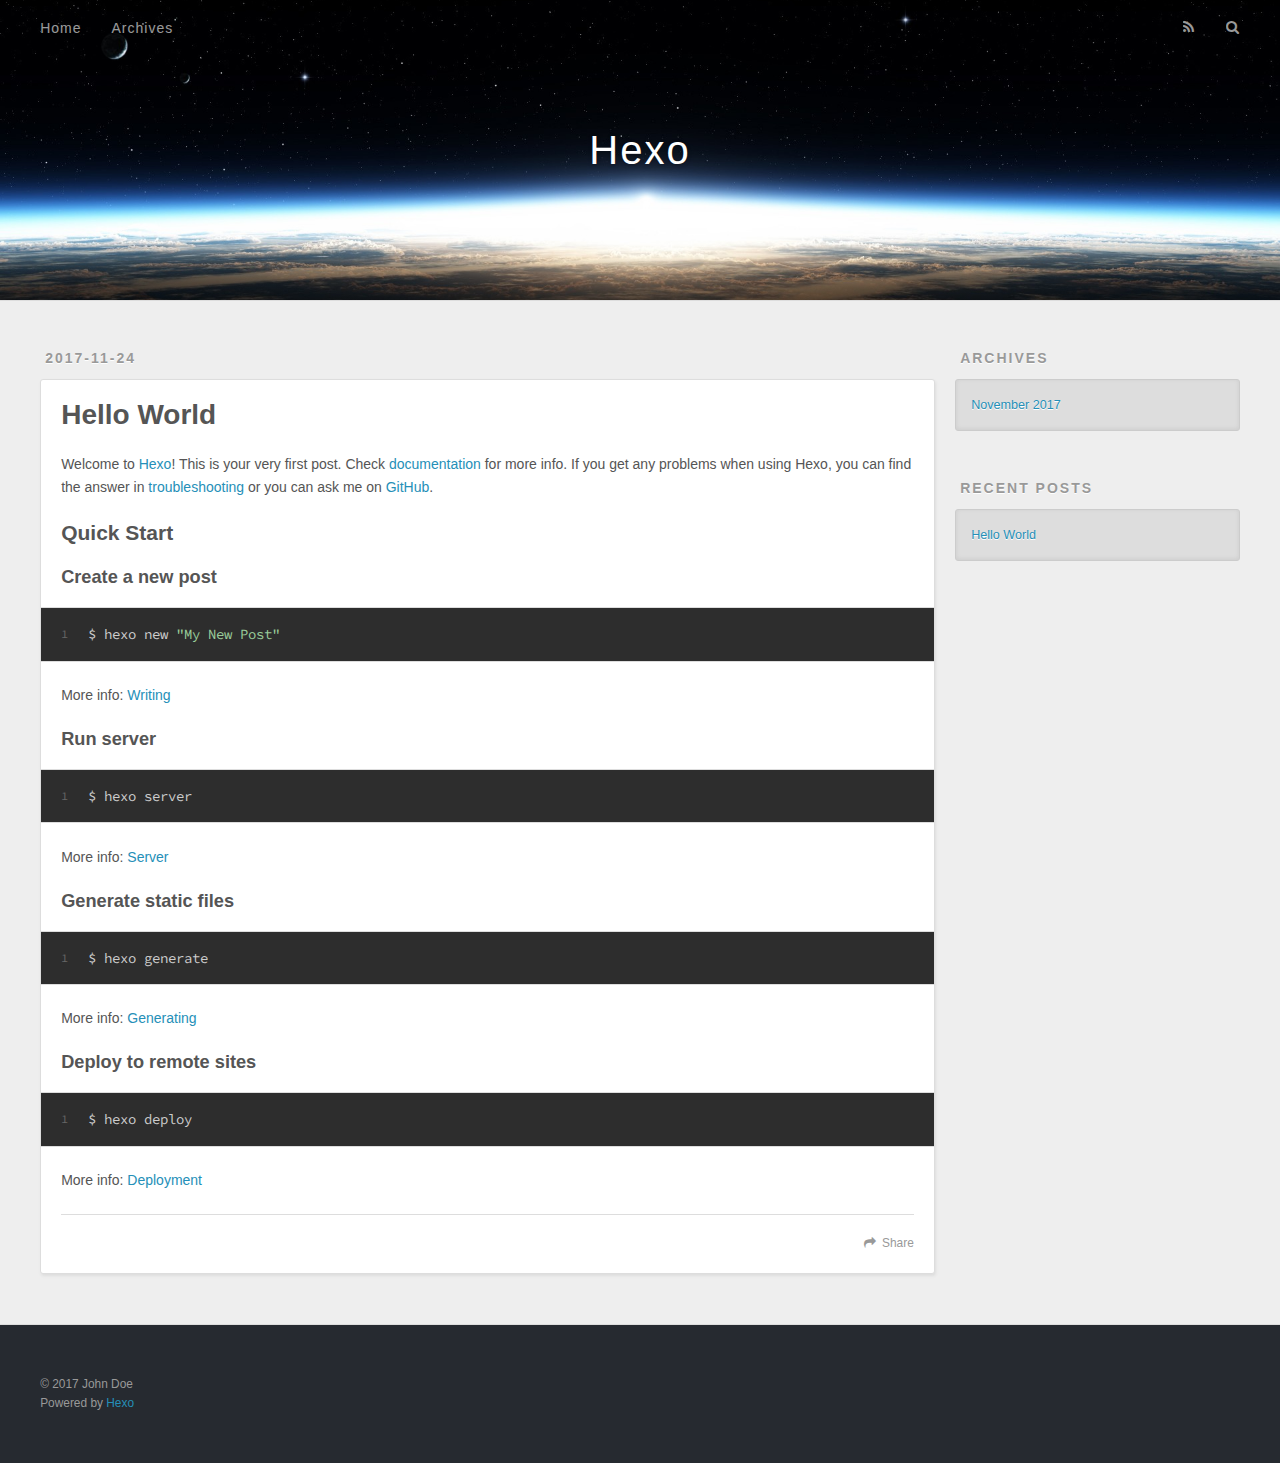
==== index.html @ ae3567db "Site updated: 2017-11-24 18:32:33" ====
<!DOCTYPE html>
<html>
<head>
  <meta charset="utf-8">
  
  <title>Hexo</title>
  <meta name="viewport" content="width=device-width, initial-scale=1, maximum-scale=1">
  <meta property="og:type" content="website">
<meta property="og:title" content="Hexo">
<meta property="og:url" content="http://yoursite.com/index.html">
<meta property="og:site_name" content="Hexo">
<meta name="twitter:card" content="summary">
<meta name="twitter:title" content="Hexo">
  
    <link rel="alternate" href="/atom.xml" title="Hexo" type="application/atom+xml">
  
  
    <link rel="icon" href="/favicon.png">
  
  
    <link href="//fonts.googleapis.com/css?family=Source+Code+Pro" rel="stylesheet" type="text/css">
  
  <link rel="stylesheet" href="/css/style.css">
  

</head>

<body>
  <div id="container">
    <div id="wrap">
      <header id="header">
  <div id="banner"></div>
  <div id="header-outer" class="outer">
    <div id="header-title" class="inner">
      <h1 id="logo-wrap">
        <a href="/" id="logo">Hexo</a>
      </h1>
      
    </div>
    <div id="header-inner" class="inner">
      <nav id="main-nav">
        <a id="main-nav-toggle" class="nav-icon"></a>
        
          <a class="main-nav-link" href="/">Home</a>
        
          <a class="main-nav-link" href="/archives">Archives</a>
        
      </nav>
      <nav id="sub-nav">
        
          <a id="nav-rss-link" class="nav-icon" href="/atom.xml" title="RSS Feed"></a>
        
        <a id="nav-search-btn" class="nav-icon" title="Search"></a>
      </nav>
      <div id="search-form-wrap">
        <form action="//google.com/search" method="get" accept-charset="UTF-8" class="search-form"><input type="search" name="q" class="search-form-input" placeholder="Search"><button type="submit" class="search-form-submit">&#xF002;</button><input type="hidden" name="sitesearch" value="http://yoursite.com"></form>
      </div>
    </div>
  </div>
</header>
      <div class="outer">
        <section id="main">
  
    <article id="post-hello-world" class="article article-type-post" itemscope itemprop="blogPost">
  <div class="article-meta">
    <a href="/2017/11/24/hello-world/" class="article-date">
  <time datetime="2017-11-24T10:24:34.404Z" itemprop="datePublished">2017-11-24</time>
</a>
    
  </div>
  <div class="article-inner">
    
    
      <header class="article-header">
        
  
    <h1 itemprop="name">
      <a class="article-title" href="/2017/11/24/hello-world/">Hello World</a>
    </h1>
  

      </header>
    
    <div class="article-entry" itemprop="articleBody">
      
        <p>Welcome to <a href="https://hexo.io/" target="_blank" rel="noopener">Hexo</a>! This is your very first post. Check <a href="https://hexo.io/docs/" target="_blank" rel="noopener">documentation</a> for more info. If you get any problems when using Hexo, you can find the answer in <a href="https://hexo.io/docs/troubleshooting.html" target="_blank" rel="noopener">troubleshooting</a> or you can ask me on <a href="https://github.com/hexojs/hexo/issues" target="_blank" rel="noopener">GitHub</a>.</p>
<h2 id="Quick-Start"><a href="#Quick-Start" class="headerlink" title="Quick Start"></a>Quick Start</h2><h3 id="Create-a-new-post"><a href="#Create-a-new-post" class="headerlink" title="Create a new post"></a>Create a new post</h3><figure class="highlight bash"><table><tr><td class="gutter"><pre><span class="line">1</span><br></pre></td><td class="code"><pre><span class="line">$ hexo new <span class="string">"My New Post"</span></span><br></pre></td></tr></table></figure>
<p>More info: <a href="https://hexo.io/docs/writing.html" target="_blank" rel="noopener">Writing</a></p>
<h3 id="Run-server"><a href="#Run-server" class="headerlink" title="Run server"></a>Run server</h3><figure class="highlight bash"><table><tr><td class="gutter"><pre><span class="line">1</span><br></pre></td><td class="code"><pre><span class="line">$ hexo server</span><br></pre></td></tr></table></figure>
<p>More info: <a href="https://hexo.io/docs/server.html" target="_blank" rel="noopener">Server</a></p>
<h3 id="Generate-static-files"><a href="#Generate-static-files" class="headerlink" title="Generate static files"></a>Generate static files</h3><figure class="highlight bash"><table><tr><td class="gutter"><pre><span class="line">1</span><br></pre></td><td class="code"><pre><span class="line">$ hexo generate</span><br></pre></td></tr></table></figure>
<p>More info: <a href="https://hexo.io/docs/generating.html" target="_blank" rel="noopener">Generating</a></p>
<h3 id="Deploy-to-remote-sites"><a href="#Deploy-to-remote-sites" class="headerlink" title="Deploy to remote sites"></a>Deploy to remote sites</h3><figure class="highlight bash"><table><tr><td class="gutter"><pre><span class="line">1</span><br></pre></td><td class="code"><pre><span class="line">$ hexo deploy</span><br></pre></td></tr></table></figure>
<p>More info: <a href="https://hexo.io/docs/deployment.html" target="_blank" rel="noopener">Deployment</a></p>

      
    </div>
    <footer class="article-footer">
      <a data-url="http://yoursite.com/2017/11/24/hello-world/" data-id="cjadrfwp40000eculr8diff7v" class="article-share-link">Share</a>
      
      
    </footer>
  </div>
  
</article>


  

</section>
        
          <aside id="sidebar">
  
    

  
    

  
    
  
    
  <div class="widget-wrap">
    <h3 class="widget-title">Archives</h3>
    <div class="widget">
      <ul class="archive-list"><li class="archive-list-item"><a class="archive-list-link" href="/archives/2017/11/">November 2017</a></li></ul>
    </div>
  </div>


  
    
  <div class="widget-wrap">
    <h3 class="widget-title">Recent Posts</h3>
    <div class="widget">
      <ul>
        
          <li>
            <a href="/2017/11/24/hello-world/">Hello World</a>
          </li>
        
      </ul>
    </div>
  </div>

  
</aside>
        
      </div>
      <footer id="footer">
  
  <div class="outer">
    <div id="footer-info" class="inner">
      &copy; 2017 John Doe<br>
      Powered by <a href="http://hexo.io/" target="_blank">Hexo</a>
    </div>
  </div>
</footer>
    </div>
    <nav id="mobile-nav">
  
    <a href="/" class="mobile-nav-link">Home</a>
  
    <a href="/archives" class="mobile-nav-link">Archives</a>
  
</nav>
    

<script src="//ajax.googleapis.com/ajax/libs/jquery/2.0.3/jquery.min.js"></script>


  <link rel="stylesheet" href="/fancybox/jquery.fancybox.css">
  <script src="/fancybox/jquery.fancybox.pack.js"></script>


<script src="/js/script.js"></script>

  </div>
</body>
</html>
---- css/style.css ----
body {
  width: 100%;
}
body:before,
body:after {
  content: "";
  display: table;
}
body:after {
  clear: both;
}
html,
body,
div,
span,
applet,
object,
iframe,
h1,
h2,
h3,
h4,
h5,
h6,
p,
blockquote,
pre,
a,
abbr,
acronym,
address,
big,
cite,
code,
del,
dfn,
em,
img,
ins,
kbd,
q,
s,
samp,
small,
strike,
strong,
sub,
sup,
tt,
var,
dl,
dt,
dd,
ol,
ul,
li,
fieldset,
form,
label,
legend,
table,
caption,
tbody,
tfoot,
thead,
tr,
th,
td {
  margin: 0;
  padding: 0;
  border: 0;
  outline: 0;
  font-weight: inherit;
  font-style: inherit;
  font-family: inherit;
  font-size: 100%;
  vertical-align: baseline;
}
body {
  line-height: 1;
  color: #000;
  background: #fff;
}
ol,
ul {
  list-style: none;
}
table {
  border-collapse: separate;
  border-spacing: 0;
  vertical-align: middle;
}
caption,
th,
td {
  text-align: left;
  font-weight: normal;
  vertical-align: middle;
}
a img {
  border: none;
}
input,
button {
  margin: 0;
  padding: 0;
}
input::-moz-focus-inner,
button::-moz-focus-inner {
  border: 0;
  padding: 0;
}
@font-face {
  font-family: FontAwesome;
  font-style: normal;
  font-weight: normal;
  src: url("fonts/fontawesome-webfont.eot?v=#4.0.3");
  src: url("fonts/fontawesome-webfont.eot?#iefix&v=#4.0.3") format("embedded-opentype"), url("fonts/fontawesome-webfont.woff?v=#4.0.3") format("woff"), url("fonts/fontawesome-webfont.ttf?v=#4.0.3") format("truetype"), url("fonts/fontawesome-webfont.svg#fontawesomeregular?v=#4.0.3") format("svg");
}
html,
body,
#container {
  height: 100%;
}
body {
  background: #eee;
  font: 14px "Helvetica Neue", Helvetica, Arial, sans-serif;
  -webkit-text-size-adjust: 100%;
}
.outer {
  max-width: 1220px;
  margin: 0 auto;
  padding: 0 20px;
}
.outer:before,
.outer:after {
  content: "";
  display: table;
}
.outer:after {
  clear: both;
}
.inner {
  display: inline;
  float: left;
  width: 98.33333333333333%;
  margin: 0 0.833333333333333%;
}
.left,
.alignleft {
  float: left;
}
.right,
.alignright {
  float: right;
}
.clear {
  clear: both;
}
#container {
  position: relative;
}
.mobile-nav-on {
  overflow: hidden;
}
#wrap {
  height: 100%;
  width: 100%;
  position: absolute;
  top: 0;
  left: 0;
  -webkit-transition: 0.2s ease-out;
  -moz-transition: 0.2s ease-out;
  -ms-transition: 0.2s ease-out;
  transition: 0.2s ease-out;
  z-index: 1;
  background: #eee;
}
.mobile-nav-on #wrap {
  left: 280px;
}
@media screen and (min-width: 768px) {
  #main {
    display: inline;
    float: left;
    width: 73.33333333333333%;
    margin: 0 0.833333333333333%;
  }
}
.article-date,
.article-category-link,
.archive-year,
.widget-title {
  text-decoration: none;
  text-transform: uppercase;
  letter-spacing: 2px;
  color: #999;
  margin-bottom: 1em;
  margin-left: 5px;
  line-height: 1em;
  text-shadow: 0 1px #fff;
  font-weight: bold;
}
.article-inner,
.archive-article-inner {
  background: #fff;
  -webkit-box-shadow: 1px 2px 3px #ddd;
  box-shadow: 1px 2px 3px #ddd;
  border: 1px solid #ddd;
  border-radius: 3px;
}
.article-entry h1,
.widget h1 {
  font-size: 2em;
}
.article-entry h2,
.widget h2 {
  font-size: 1.5em;
}
.article-entry h3,
.widget h3 {
  font-size: 1.3em;
}
.article-entry h4,
.widget h4 {
  font-size: 1.2em;
}
.article-entry h5,
.widget h5 {
  font-size: 1em;
}
.article-entry h6,
.widget h6 {
  font-size: 1em;
  color: #999;
}
.article-entry hr,
.widget hr {
  border: 1px dashed #ddd;
}
.article-entry strong,
.widget strong {
  font-weight: bold;
}
.article-entry em,
.widget em,
.article-entry cite,
.widget cite {
  font-style: italic;
}
.article-entry sup,
.widget sup,
.article-entry sub,
.widget sub {
  font-size: 0.75em;
  line-height: 0;
  position: relative;
  vertical-align: baseline;
}
.article-entry sup,
.widget sup {
  top: -0.5em;
}
.article-entry sub,
.widget sub {
  bottom: -0.2em;
}
.article-entry small,
.widget small {
  font-size: 0.85em;
}
.article-entry acronym,
.widget acronym,
.article-entry abbr,
.widget abbr {
  border-bottom: 1px dotted;
}
.article-entry ul,
.widget ul,
.article-entry ol,
.widget ol,
.article-entry dl,
.widget dl {
  margin: 0 20px;
  line-height: 1.6em;
}
.article-entry ul ul,
.widget ul ul,
.article-entry ol ul,
.widget ol ul,
.article-entry ul ol,
.widget ul ol,
.article-entry ol ol,
.widget ol ol {
  margin-top: 0;
  margin-bottom: 0;
}
.article-entry ul,
.widget ul {
  list-style: disc;
}
.article-entry ol,
.widget ol {
  list-style: decimal;
}
.article-entry dt,
.widget dt {
  font-weight: bold;
}
#header {
  height: 300px;
  position: relative;
  border-bottom: 1px solid #ddd;
}
#header:before,
#header:after {
  content: "";
  position: absolute;
  left: 0;
  right: 0;
  height: 40px;
}
#header:before {
  top: 0;
  background: -webkit-linear-gradient(rgba(0,0,0,0.2), transparent);
  background: -moz-linear-gradient(rgba(0,0,0,0.2), transparent);
  background: -ms-linear-gradient(rgba(0,0,0,0.2), transparent);
  background: linear-gradient(rgba(0,0,0,0.2), transparent);
}
#header:after {
  bottom: 0;
  background: -webkit-linear-gradient(transparent, rgba(0,0,0,0.2));
  background: -moz-linear-gradient(transparent, rgba(0,0,0,0.2));
  background: -ms-linear-gradient(transparent, rgba(0,0,0,0.2));
  background: linear-gradient(transparent, rgba(0,0,0,0.2));
}
#header-outer {
  height: 100%;
  position: relative;
}
#header-inner {
  position: relative;
  overflow: hidden;
}
#banner {
  position: absolute;
  top: 0;
  left: 0;
  width: 100%;
  height: 100%;
  background: url("images/banner.jpg") center #000;
  -webkit-background-size: cover;
  -moz-background-size: cover;
  background-size: cover;
  z-index: -1;
}
#header-title {
  text-align: center;
  height: 40px;
  position: absolute;
  top: 50%;
  left: 0;
  margin-top: -20px;
}
#logo,
#subtitle {
  text-decoration: none;
  color: #fff;
  font-weight: 300;
  text-shadow: 0 1px 4px rgba(0,0,0,0.3);
}
#logo {
  font-size: 40px;
  line-height: 40px;
  letter-spacing: 2px;
}
#subtitle {
  font-size: 16px;
  line-height: 16px;
  letter-spacing: 1px;
}
#subtitle-wrap {
  margin-top: 16px;
}
#main-nav {
  float: left;
  margin-left: -15px;
}
.nav-icon,
.main-nav-link {
  float: left;
  color: #fff;
  opacity: 0.6;
  text-decoration: none;
  text-shadow: 0 1px rgba(0,0,0,0.2);
  -webkit-transition: opacity 0.2s;
  -moz-transition: opacity 0.2s;
  -ms-transition: opacity 0.2s;
  transition: opacity 0.2s;
  display: block;
  padding: 20px 15px;
}
.nav-icon:hover,
.main-nav-link:hover {
  opacity: 1;
}
.nav-icon {
  font-family: FontAwesome;
  text-align: center;
  font-size: 14px;
  width: 14px;
  height: 14px;
  padding: 20px 15px;
  position: relative;
  cursor: pointer;
}
.main-nav-link {
  font-weight: 300;
  letter-spacing: 1px;
}
@media screen and (max-width: 479px) {
  .main-nav-link {
    display: none;
  }
}
#main-nav-toggle {
  display: none;
}
#main-nav-toggle:before {
  content: "\f0c9";
}
@media screen and (max-width: 479px) {
  #main-nav-toggle {
    display: block;
  }
}
#sub-nav {
  float: right;
  margin-right: -15px;
}
#nav-rss-link:before {
  content: "\f09e";
}
#nav-search-btn:before {
  content: "\f002";
}
#search-form-wrap {
  position: absolute;
  top: 15px;
  width: 150px;
  height: 30px;
  right: -150px;
  opacity: 0;
  -webkit-transition: 0.2s ease-out;
  -moz-transition: 0.2s ease-out;
  -ms-transition: 0.2s ease-out;
  transition: 0.2s ease-out;
}
#search-form-wrap.on {
  opacity: 1;
  right: 0;
}
@media screen and (max-width: 479px) {
  #search-form-wrap {
    width: 100%;
    right: -100%;
  }
}
.search-form {
  position: absolute;
  top: 0;
  left: 0;
  right: 0;
  background: #fff;
  padding: 5px 15px;
  border-radius: 15px;
  -webkit-box-shadow: 0 0 10px rgba(0,0,0,0.3);
  box-shadow: 0 0 10px rgba(0,0,0,0.3);
}
.search-form-input {
  border: none;
  background: none;
  color: #555;
  width: 100%;
  font: 13px "Helvetica Neue", Helvetica, Arial, sans-serif;
  outline: none;
}
.search-form-input::-webkit-search-results-decoration,
.search-form-input::-webkit-search-cancel-button {
  -webkit-appearance: none;
}
.search-form-submit {
  position: absolute;
  top: 50%;
  right: 10px;
  margin-top: -7px;
  font: 13px FontAwesome;
  border: none;
  background: none;
  color: #bbb;
  cursor: pointer;
}
.search-form-submit:hover,
.search-form-submit:focus {
  color: #777;
}
.article {
  margin: 50px 0;
}
.article-inner {
  overflow: hidden;
}
.article-meta:before,
.article-meta:after {
  content: "";
  display: table;
}
.article-meta:after {
  clear: both;
}
.article-date {
  float: left;
}
.article-category {
  float: left;
  line-height: 1em;
  color: #ccc;
  text-shadow: 0 1px #fff;
  margin-left: 8px;
}
.article-category:before {
  content: "\2022";
}
.article-category-link {
  margin: 0 12px 1em;
}
.article-header {
  padding: 20px 20px 0;
}
.article-title {
  text-decoration: none;
  font-size: 2em;
  font-weight: bold;
  color: #555;
  line-height: 1.1em;
  -webkit-transition: color 0.2s;
  -moz-transition: color 0.2s;
  -ms-transition: color 0.2s;
  transition: color 0.2s;
}
a.article-title:hover {
  color: #258fb8;
}
.article-entry {
  color: #555;
  padding: 0 20px;
}
.article-entry:before,
.article-entry:after {
  content: "";
  display: table;
}
.article-entry:after {
  clear: both;
}
.article-entry p,
.article-entry table {
  line-height: 1.6em;
  margin: 1.6em 0;
}
.article-entry h1,
.article-entry h2,
.article-entry h3,
.article-entry h4,
.article-entry h5,
.article-entry h6 {
  font-weight: bold;
}
.article-entry h1,
.article-entry h2,
.article-entry h3,
.article-entry h4,
.article-entry h5,
.article-entry h6 {
  line-height: 1.1em;
  margin: 1.1em 0;
}
.article-entry a {
  color: #258fb8;
  text-decoration: none;
}
.article-entry a:hover {
  text-decoration: underline;
}
.article-entry ul,
.article-entry ol,
.article-entry dl {
  margin-top: 1.6em;
  margin-bottom: 1.6em;
}
.article-entry img,
.article-entry video {
  max-width: 100%;
  height: auto;
  display: block;
  margin: auto;
}
.article-entry iframe {
  border: none;
}
.article-entry table {
  width: 100%;
  border-collapse: collapse;
  border-spacing: 0;
}
.article-entry th {
  font-weight: bold;
  border-bottom: 3px solid #ddd;
  padding-bottom: 0.5em;
}
.article-entry td {
  border-bottom: 1px solid #ddd;
  padding: 10px 0;
}
.article-entry blockquote {
  font-family: Georgia, "Times New Roman", serif;
  font-size: 1.4em;
  margin: 1.6em 20px;
  text-align: center;
}
.article-entry blockquote footer {
  font-size: 14px;
  margin: 1.6em 0;
  font-family: "Helvetica Neue", Helvetica, Arial, sans-serif;
}
.article-entry blockquote footer cite:before {
  content: "—";
  padding: 0 0.5em;
}
.article-entry .pullquote {
  text-align: left;
  width: 45%;
  margin: 0;
}
.article-entry .pullquote.left {
  margin-left: 0.5em;
  margin-right: 1em;
}
.article-entry .pullquote.right {
  margin-right: 0.5em;
  margin-left: 1em;
}
.article-entry .caption {
  color: #999;
  display: block;
  font-size: 0.9em;
  margin-top: 0.5em;
  position: relative;
  text-align: center;
}
.article-entry .video-container {
  position: relative;
  padding-top: 56.25%;
  height: 0;
  overflow: hidden;
}
.article-entry .video-container iframe,
.article-entry .video-container object,
.article-entry .video-container embed {
  position: absolute;
  top: 0;
  left: 0;
  width: 100%;
  height: 100%;
  margin-top: 0;
}
.article-more-link a {
  display: inline-block;
  line-height: 1em;
  padding: 6px 15px;
  border-radius: 15px;
  background: #eee;
  color: #999;
  text-shadow: 0 1px #fff;
  text-decoration: none;
}
.article-more-link a:hover {
  background: #258fb8;
  color: #fff;
  text-decoration: none;
  text-shadow: 0 1px #1e7293;
}
.article-footer {
  font-size: 0.85em;
  line-height: 1.6em;
  border-top: 1px solid #ddd;
  padding-top: 1.6em;
  margin: 0 20px 20px;
}
.article-footer:before,
.article-footer:after {
  content: "";
  display: table;
}
.article-footer:after {
  clear: both;
}
.article-footer a {
  color: #999;
  text-decoration: none;
}
.article-footer a:hover {
  color: #555;
}
.article-tag-list-item {
  float: left;
  margin-right: 10px;
}
.article-tag-list-link:before {
  content: "#";
}
.article-comment-link {
  float: right;
}
.article-comment-link:before {
  content: "\f075";
  font-family: FontAwesome;
  padding-right: 8px;
}
.article-share-link {
  cursor: pointer;
  float: right;
  margin-left: 20px;
}
.article-share-link:before {
  content: "\f064";
  font-family: FontAwesome;
  padding-right: 6px;
}
#article-nav {
  position: relative;
}
#article-nav:before,
#article-nav:after {
  content: "";
  display: table;
}
#article-nav:after {
  clear: both;
}
@media screen and (min-width: 768px) {
  #article-nav {
    margin: 50px 0;
  }
  #article-nav:before {
    width: 8px;
    height: 8px;
    position: absolute;
    top: 50%;
    left: 50%;
    margin-top: -4px;
    margin-left: -4px;
    content: "";
    border-radius: 50%;
    background: #ddd;
    -webkit-box-shadow: 0 1px 2px #fff;
    box-shadow: 0 1px 2px #fff;
  }
}
.article-nav-link-wrap {
  text-decoration: none;
  text-shadow: 0 1px #fff;
  color: #999;
  -webkit-box-sizing: border-box;
  -moz-box-sizing: border-box;
  box-sizing: border-box;
  margin-top: 50px;
  text-align: center;
  display: block;
}
.article-nav-link-wrap:hover {
  color: #555;
}
@media screen and (min-width: 768px) {
  .article-nav-link-wrap {
    width: 50%;
    margin-top: 0;
  }
}
@media screen and (min-width: 768px) {
  #article-nav-newer {
    float: left;
    text-align: right;
    padding-right: 20px;
  }
}
@media screen and (min-width: 768px) {
  #article-nav-older {
    float: right;
    text-align: left;
    padding-left: 20px;
  }
}
.article-nav-caption {
  text-transform: uppercase;
  letter-spacing: 2px;
  color: #ddd;
  line-height: 1em;
  font-weight: bold;
}
#article-nav-newer .article-nav-caption {
  margin-right: -2px;
}
.article-nav-title {
  font-size: 0.85em;
  line-height: 1.6em;
  margin-top: 0.5em;
}
.article-share-box {
  position: absolute;
  display: none;
  background: #fff;
  -webkit-box-shadow: 1px 2px 10px rgba(0,0,0,0.2);
  box-shadow: 1px 2px 10px rgba(0,0,0,0.2);
  border-radius: 3px;
  margin-left: -145px;
  overflow: hidden;
  z-index: 1;
}
.article-share-box.on {
  display: block;
}
.article-share-input {
  width: 100%;
  background: none;
  -webkit-box-sizing: border-box;
  -moz-box-sizing: border-box;
  box-sizing: border-box;
  font: 14px "Helvetica Neue", Helvetica, Arial, sans-serif;
  padding: 0 15px;
  color: #555;
  outline: none;
  border: 1px solid #ddd;
  border-radius: 3px 3px 0 0;
  height: 36px;
  line-height: 36px;
}
.article-share-links {
  background: #eee;
}
.article-share-links:before,
.article-share-links:after {
  content: "";
  display: table;
}
.article-share-links:after {
  clear: both;
}
.article-share-twitter,
.article-share-facebook,
.article-share-pinterest,
.article-share-google {
  width: 50px;
  height: 36px;
  display: block;
  float: left;
  position: relative;
  color: #999;
  text-shadow: 0 1px #fff;
}
.article-share-twitter:before,
.article-share-facebook:before,
.article-share-pinterest:before,
.article-share-google:before {
  font-size: 20px;
  font-family: FontAwesome;
  width: 20px;
  height: 20px;
  position: absolute;
  top: 50%;
  left: 50%;
  margin-top: -10px;
  margin-left: -10px;
  text-align: center;
}
.article-share-twitter:hover,
.article-share-facebook:hover,
.article-share-pinterest:hover,
.article-share-google:hover {
  color: #fff;
}
.article-share-twitter:before {
  content: "\f099";
}
.article-share-twitter:hover {
  background: #00aced;
  text-shadow: 0 1px #008abe;
}
.article-share-facebook:before {
  content: "\f09a";
}
.article-share-facebook:hover {
  background: #3b5998;
  text-shadow: 0 1px #2f477a;
}
.article-share-pinterest:before {
  content: "\f0d2";
}
.article-share-pinterest:hover {
  background: #cb2027;
  text-shadow: 0 1px #a21a1f;
}
.article-share-google:before {
  content: "\f0d5";
}
.article-share-google:hover {
  background: #dd4b39;
  text-shadow: 0 1px #be3221;
}
.article-gallery {
  background: #000;
  position: relative;
}
.article-gallery-photos {
  position: relative;
  overflow: hidden;
}
.article-gallery-img {
  display: none;
  max-width: 100%;
}
.article-gallery-img:first-child {
  display: block;
}
.article-gallery-img.loaded {
  position: absolute;
  display: block;
}
.article-gallery-img img {
  display: block;
  max-width: 100%;
  margin: 0 auto;
}
#comments {
  background: #fff;
  -webkit-box-shadow: 1px 2px 3px #ddd;
  box-shadow: 1px 2px 3px #ddd;
  padding: 20px;
  border: 1px solid #ddd;
  border-radius: 3px;
  margin: 50px 0;
}
#comments a {
  color: #258fb8;
}
.archives-wrap {
  margin: 50px 0;
}
.archives:before,
.archives:after {
  content: "";
  display: table;
}
.archives:after {
  clear: both;
}
.archive-year-wrap {
  margin-bottom: 1em;
}
.archives {
  -webkit-column-gap: 10px;
  -moz-column-gap: 10px;
  column-gap: 10px;
}
@media screen and (min-width: 480px) and (max-width: 767px) {
  .archives {
    -webkit-column-count: 2;
    -moz-column-count: 2;
    column-count: 2;
  }
}
@media screen and (min-width: 768px) {
  .archives {
    -webkit-column-count: 3;
    -moz-column-count: 3;
    column-count: 3;
  }
}
.archive-article {
  -webkit-column-break-inside: avoid;
  page-break-inside: avoid;
  overflow: hidden;
  break-inside: avoid-column;
}
.archive-article-inner {
  padding: 10px;
  margin-bottom: 15px;
}
.archive-article-title {
  text-decoration: none;
  font-weight: bold;
  color: #555;
  -webkit-transition: color 0.2s;
  -moz-transition: color 0.2s;
  -ms-transition: color 0.2s;
  transition: color 0.2s;
  line-height: 1.6em;
}
.archive-article-title:hover {
  color: #258fb8;
}
.archive-article-footer {
  margin-top: 1em;
}
.archive-article-date {
  color: #999;
  text-decoration: none;
  font-size: 0.85em;
  line-height: 1em;
  margin-bottom: 0.5em;
  display: block;
}
#page-nav {
  margin: 50px auto;
  background: #fff;
  -webkit-box-shadow: 1px 2px 3px #ddd;
  box-shadow: 1px 2px 3px #ddd;
  border: 1px solid #ddd;
  border-radius: 3px;
  text-align: center;
  color: #999;
  overflow: hidden;
}
#page-nav:before,
#page-nav:after {
  content: "";
  display: table;
}
#page-nav:after {
  clear: both;
}
#page-nav a,
#page-nav span {
  padding: 10px 20px;
  line-height: 1;
  height: 2ex;
}
#page-nav a {
  color: #999;
  text-decoration: none;
}
#page-nav a:hover {
  background: #999;
  color: #fff;
}
#page-nav .prev {
  float: left;
}
#page-nav .next {
  float: right;
}
#page-nav .page-number {
  display: inline-block;
}
@media screen and (max-width: 479px) {
  #page-nav .page-number {
    display: none;
  }
}
#page-nav .current {
  color: #555;
  font-weight: bold;
}
#page-nav .space {
  color: #ddd;
}
#footer {
  background: #262a30;
  padding: 50px 0;
  border-top: 1px solid #ddd;
  color: #999;
}
#footer a {
  color: #258fb8;
  text-decoration: none;
}
#footer a:hover {
  text-decoration: underline;
}
#footer-info {
  line-height: 1.6em;
  font-size: 0.85em;
}
.article-entry pre,
.article-entry .highlight {
  background: #2d2d2d;
  margin: 0 -20px;
  padding: 15px 20px;
  border-style: solid;
  border-color: #ddd;
  border-width: 1px 0;
  overflow: auto;
  color: #ccc;
  line-height: 22.400000000000002px;
}
.article-entry .highlight .gutter pre,
.article-entry .gist .gist-file .gist-data .line-numbers {
  color: #666;
  font-size: 0.85em;
}
.article-entry pre,
.article-entry code {
  font-family: "Source Code Pro", Consolas, Monaco, Menlo, Consolas, monospace;
}
.article-entry code {
  background: #eee;
  text-shadow: 0 1px #fff;
  padding: 0 0.3em;
}
.article-entry pre code {
  background: none;
  text-shadow: none;
  padding: 0;
}
.article-entry .highlight pre {
  border: none;
  margin: 0;
  padding: 0;
}
.article-entry .highlight table {
  margin: 0;
  width: auto;
}
.article-entry .highlight td {
  border: none;
  padding: 0;
}
.article-entry .highlight figcaption {
  font-size: 0.85em;
  color: #999;
  line-height: 1em;
  margin-bottom: 1em;
}
.article-entry .highlight figcaption:before,
.article-entry .highlight figcaption:after {
  content: "";
  display: table;
}
.article-entry .highlight figcaption:after {
  clear: both;
}
.article-entry .highlight figcaption a {
  float: right;
}
.article-entry .highlight .gutter pre {
  text-align: right;
  padding-right: 20px;
}
.article-entry .highlight .line {
  height: 22.400000000000002px;
}
.article-entry .highlight .line.marked {
  background: #515151;
}
.article-entry .gist {
  margin: 0 -20px;
  border-style: solid;
  border-color: #ddd;
  border-width: 1px 0;
  background: #2d2d2d;
  padding: 15px 20px 15px 0;
}
.article-entry .gist .gist-file {
  border: none;
  font-family: "Source Code Pro", Consolas, Monaco, Menlo, Consolas, monospace;
  margin: 0;
}
.article-entry .gist .gist-file .gist-data {
  background: none;
  border: none;
}
.article-entry .gist .gist-file .gist-data .line-numbers {
  background: none;
  border: none;
  padding: 0 20px 0 0;
}
.article-entry .gist .gist-file .gist-data .line-data {
  padding: 0 !important;
}
.article-entry .gist .gist-file .highlight {
  margin: 0;
  padding: 0;
  border: none;
}
.article-entry .gist .gist-file .gist-meta {
  background: #2d2d2d;
  color: #999;
  font: 0.85em "Helvetica Neue", Helvetica, Arial, sans-serif;
  text-shadow: 0 0;
  padding: 0;
  margin-top: 1em;
  margin-left: 20px;
}
.article-entry .gist .gist-file .gist-meta a {
  color: #258fb8;
  font-weight: normal;
}
.article-entry .gist .gist-file .gist-meta a:hover {
  text-decoration: underline;
}
pre .comment,
pre .title {
  color: #999;
}
pre .variable,
pre .attribute,
pre .tag,
pre .regexp,
pre .ruby .constant,
pre .xml .tag .title,
pre .xml .pi,
pre .xml .doctype,
pre .html .doctype,
pre .css .id,
pre .css .class,
pre .css .pseudo {
  color: #f2777a;
}
pre .number,
pre .preprocessor,
pre .built_in,
pre .literal,
pre .params,
pre .constant {
  color: #f99157;
}
pre .class,
pre .ruby .class .title,
pre .css .rules .attribute {
  color: #9c9;
}
pre .string,
pre .value,
pre .inheritance,
pre .header,
pre .ruby .symbol,
pre .xml .cdata {
  color: #9c9;
}
pre .css .hexcolor {
  color: #6cc;
}
pre .function,
pre .python .decorator,
pre .python .title,
pre .ruby .function .title,
pre .ruby .title .keyword,
pre .perl .sub,
pre .javascript .title,
pre .coffeescript .title {
  color: #69c;
}
pre .keyword,
pre .javascript .function {
  color: #c9c;
}
@media screen and (max-width: 479px) {
  #mobile-nav {
    position: absolute;
    top: 0;
    left: 0;
    width: 280px;
    height: 100%;
    background: #191919;
    border-right: 1px solid #fff;
  }
}
@media screen and (max-width: 479px) {
  .mobile-nav-link {
    display: block;
    color: #999;
    text-decoration: none;
    padding: 15px 20px;
    font-weight: bold;
  }
  .mobile-nav-link:hover {
    color: #fff;
  }
}
@media screen and (min-width: 768px) {
  #sidebar {
    display: inline;
    float: left;
    width: 23.333333333333332%;
    margin: 0 0.833333333333333%;
  }
}
.widget-wrap {
  margin: 50px 0;
}
.widget {
  color: #777;
  text-shadow: 0 1px #fff;
  background: #ddd;
  -webkit-box-shadow: 0 -1px 4px #ccc inset;
  box-shadow: 0 -1px 4px #ccc inset;
  border: 1px solid #ccc;
  padding: 15px;
  border-radius: 3px;
}
.widget a {
  color: #258fb8;
  text-decoration: none;
}
.widget a:hover {
  text-decoration: underline;
}
.widget ul ul,
.widget ol ul,
.widget dl ul,
.widget ul ol,
.widget ol ol,
.widget dl ol,
.widget ul dl,
.widget ol dl,
.widget dl dl {
  margin-left: 15px;
  list-style: disc;
}
.widget {
  line-height: 1.6em;
  word-wrap: break-word;
  font-size: 0.9em;
}
.widget ul,
.widget ol {
  list-style: none;
  margin: 0;
}
.widget ul ul,
.widget ol ul,
.widget ul ol,
.widget ol ol {
  margin: 0 20px;
}
.widget ul ul,
.widget ol ul {
  list-style: disc;
}
.widget ul ol,
.widget ol ol {
  list-style: decimal;
}
.category-list-count,
.tag-list-count,
.archive-list-count {
  padding-left: 5px;
  color: #999;
  font-size: 0.85em;
}
.category-list-count:before,
.tag-list-count:before,
.archive-list-count:before {
  content: "(";
}
.category-list-count:after,
.tag-list-count:after,
.archive-list-count:after {
  content: ")";
}
.tagcloud a {
  margin-right: 5px;
  display: inline-block;
}
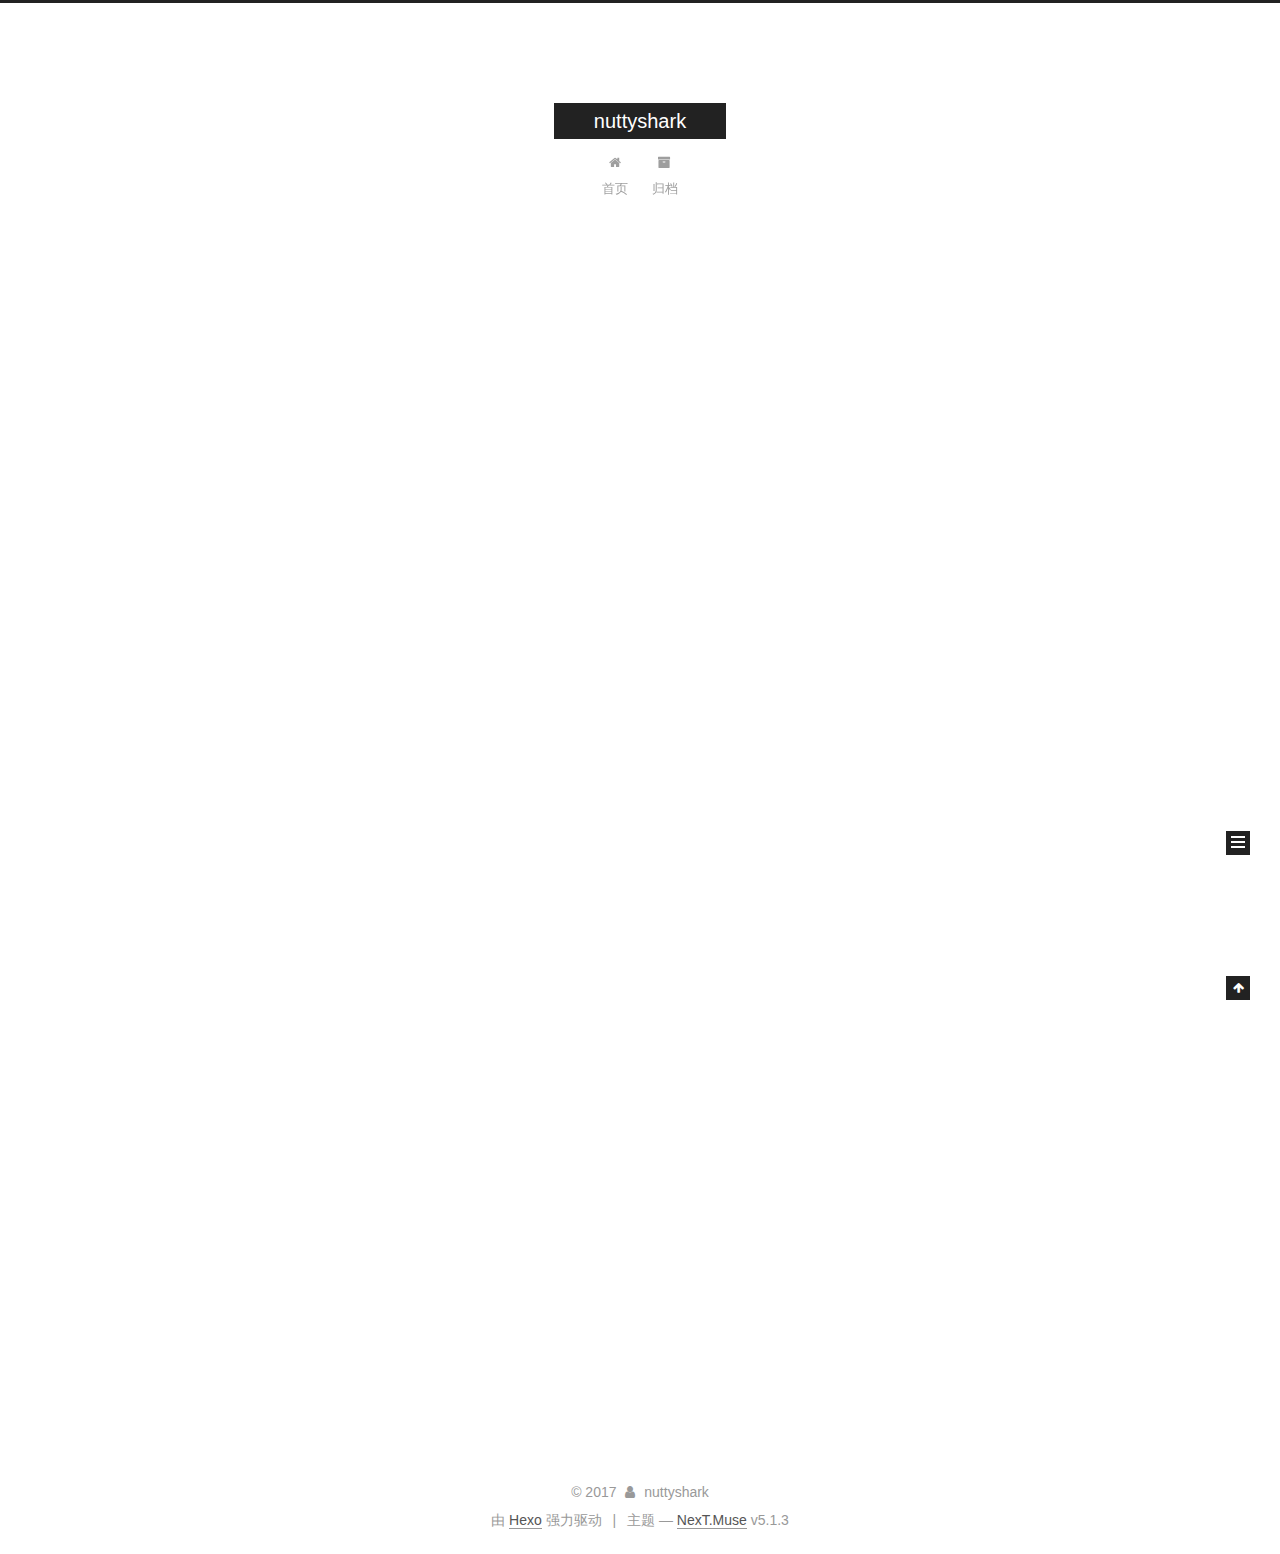
==== commit eb2448bb: "Site updated: 2017-11-25 15:20:41" ====
--- a/index.html
+++ b/index.html
@@ -1,180 +1,642 @@
 <!DOCTYPE html>
-<html>
+
+
+
+  
+
+
+<html class="theme-next muse use-motion" lang="zh-Hans">
 <head>
-  <meta charset="utf-8">
-  
-  <title>Hexo</title>
-  <meta name="viewport" content="width=device-width, initial-scale=1, maximum-scale=1">
-  <meta property="og:type" content="website">
-<meta property="og:title" content="Hexo">
-<meta property="og:url" content="http://yoursite.com/index.html">
-<meta property="og:site_name" content="Hexo">
+  <meta charset="UTF-8"/>
+<meta http-equiv="X-UA-Compatible" content="IE=edge" />
+<meta name="viewport" content="width=device-width, initial-scale=1, maximum-scale=1"/>
+<meta name="theme-color" content="#222">
+
+
+
+
+
+
+
+
+
+<meta http-equiv="Cache-Control" content="no-transform" />
+<meta http-equiv="Cache-Control" content="no-siteapp" />
+
+
+
+
+
+
+
+
+
+
+
+
+
+
+
+
+  
+  
+  <link href="/lib/fancybox/source/jquery.fancybox.css?v=2.1.5" rel="stylesheet" type="text/css" />
+
+
+
+
+
+
+
+<link href="/lib/font-awesome/css/font-awesome.min.css?v=4.6.2" rel="stylesheet" type="text/css" />
+
+<link href="/css/main.css?v=5.1.3" rel="stylesheet" type="text/css" />
+
+
+  <link rel="apple-touch-icon" sizes="180x180" href="/images/apple-touch-icon-next.png?v=5.1.3">
+
+
+  <link rel="icon" type="image/png" sizes="32x32" href="/images/favicon-32x32-next.png?v=5.1.3">
+
+
+  <link rel="icon" type="image/png" sizes="16x16" href="/images/favicon-16x16-next.png?v=5.1.3">
+
+
+  <link rel="mask-icon" href="/images/logo.svg?v=5.1.3" color="#222">
+
+
+
+
+
+  <meta name="keywords" content="Hexo, NexT" />
+
+
+
+
+
+
+
+
+
+
+<meta property="og:type" content="website">
+<meta property="og:title" content="nuttyshark">
+<meta property="og:url" content="http://blog.clearso.com/index.html">
+<meta property="og:site_name" content="nuttyshark">
+<meta property="og:locale" content="zh-Hans">
 <meta name="twitter:card" content="summary">
-<meta name="twitter:title" content="Hexo">
-  
-    <link rel="alternate" href="/atom.xml" title="Hexo" type="application/atom+xml">
-  
-  
-    <link rel="icon" href="/favicon.png">
-  
-  
-    <link href="//fonts.googleapis.com/css?family=Source+Code+Pro" rel="stylesheet" type="text/css">
-  
-  <link rel="stylesheet" href="/css/style.css">
-  
+<meta name="twitter:title" content="nuttyshark">
+
+
+
+<script type="text/javascript" id="hexo.configurations">
+  var NexT = window.NexT || {};
+  var CONFIG = {
+    root: '/',
+    scheme: 'Muse',
+    version: '5.1.3',
+    sidebar: {"position":"left","display":"post","offset":12,"b2t":false,"scrollpercent":false,"onmobile":false},
+    fancybox: true,
+    tabs: true,
+    motion: {"enable":true,"async":false,"transition":{"post_block":"fadeIn","post_header":"slideDownIn","post_body":"slideDownIn","coll_header":"slideLeftIn","sidebar":"slideUpIn"}},
+    duoshuo: {
+      userId: '0',
+      author: '博主'
+    },
+    algolia: {
+      applicationID: '',
+      apiKey: '',
+      indexName: '',
+      hits: {"per_page":10},
+      labels: {"input_placeholder":"Search for Posts","hits_empty":"We didn't find any results for the search: ${query}","hits_stats":"${hits} results found in ${time} ms"}
+    }
+  };
+</script>
+
+
+
+  <link rel="canonical" href="http://blog.clearso.com/"/>
+
+
+
+
+
+  <title>nuttyshark</title>
+  
+
+
+
+
+
+
+
 
 </head>
 
-<body>
-  <div id="container">
-    <div id="wrap">
-      <header id="header">
-  <div id="banner"></div>
-  <div id="header-outer" class="outer">
-    <div id="header-title" class="inner">
-      <h1 id="logo-wrap">
-        <a href="/" id="logo">Hexo</a>
-      </h1>
-      
+<body itemscope itemtype="http://schema.org/WebPage" lang="zh-Hans">
+
+  
+  
+    
+  
+
+  <div class="container sidebar-position-left 
+  page-home">
+    <div class="headband"></div>
+
+    <header id="header" class="header" itemscope itemtype="http://schema.org/WPHeader">
+      <div class="header-inner"><div class="site-brand-wrapper">
+  <div class="site-meta ">
+    
+
+    <div class="custom-logo-site-title">
+      <a href="/"  class="brand" rel="start">
+        <span class="logo-line-before"><i></i></span>
+        <span class="site-title">nuttyshark</span>
+        <span class="logo-line-after"><i></i></span>
+      </a>
     </div>
-    <div id="header-inner" class="inner">
-      <nav id="main-nav">
-        <a id="main-nav-toggle" class="nav-icon"></a>
-        
-          <a class="main-nav-link" href="/">Home</a>
-        
-          <a class="main-nav-link" href="/archives">Archives</a>
-        
-      </nav>
-      <nav id="sub-nav">
-        
-          <a id="nav-rss-link" class="nav-icon" href="/atom.xml" title="RSS Feed"></a>
-        
-        <a id="nav-search-btn" class="nav-icon" title="Search"></a>
-      </nav>
-      <div id="search-form-wrap">
-        <form action="//google.com/search" method="get" accept-charset="UTF-8" class="search-form"><input type="search" name="q" class="search-form-input" placeholder="Search"><button type="submit" class="search-form-submit">&#xF002;</button><input type="hidden" name="sitesearch" value="http://yoursite.com"></form>
-      </div>
+      
+        <p class="site-subtitle"></p>
+      
+  </div>
+
+  <div class="site-nav-toggle">
+    <button>
+      <span class="btn-bar"></span>
+      <span class="btn-bar"></span>
+      <span class="btn-bar"></span>
+    </button>
+  </div>
+</div>
+
+<nav class="site-nav">
+  
+
+  
+    <ul id="menu" class="menu">
+      
+        
+        <li class="menu-item menu-item-home">
+          <a href="/" rel="section">
+            
+              <i class="menu-item-icon fa fa-fw fa-home"></i> <br />
+            
+            首页
+          </a>
+        </li>
+      
+        
+        <li class="menu-item menu-item-archives">
+          <a href="/archives/" rel="section">
+            
+              <i class="menu-item-icon fa fa-fw fa-archive"></i> <br />
+            
+            归档
+          </a>
+        </li>
+      
+
+      
+    </ul>
+  
+
+  
+</nav>
+
+
+
+ </div>
+    </header>
+
+    <main id="main" class="main">
+      <div class="main-inner">
+        <div class="content-wrap">
+          <div id="content" class="content">
+            
+  <section id="posts" class="posts-expand">
+    
+      
+
+  
+
+  
+  
+  
+
+  <article class="post post-type-normal" itemscope itemtype="http://schema.org/Article">
+  
+  
+  
+  <div class="post-block">
+    <link itemprop="mainEntityOfPage" href="http://blog.clearso.com/2017/11/25/flint设计-多任务调度/">
+
+    <span hidden itemprop="author" itemscope itemtype="http://schema.org/Person">
+      <meta itemprop="name" content="nuttyshark">
+      <meta itemprop="description" content="">
+      <meta itemprop="image" content="/images/avatar.gif">
+    </span>
+
+    <span hidden itemprop="publisher" itemscope itemtype="http://schema.org/Organization">
+      <meta itemprop="name" content="nuttyshark">
+    </span>
+
+    
+      <header class="post-header">
+
+        
+        
+          <h1 class="post-title" itemprop="name headline">
+                
+                <a class="post-title-link" href="/2017/11/25/flint设计-多任务调度/" itemprop="url">flint设计---多任务调度</a></h1>
+        
+
+        <div class="post-meta">
+          <span class="post-time">
+            
+              <span class="post-meta-item-icon">
+                <i class="fa fa-calendar-o"></i>
+              </span>
+              
+                <span class="post-meta-item-text">发表于</span>
+              
+              <time title="创建于" itemprop="dateCreated datePublished" datetime="2017-11-25T09:15:27+08:00">
+                2017-11-25
+              </time>
+            
+
+            
+
+            
+          </span>
+
+          
+
+          
+            
+          
+
+          
+          
+
+          
+
+          
+
+          
+
+        </div>
+      </header>
+    
+
+    
+    
+    
+    <div class="post-body" itemprop="articleBody">
+
+      
+      
+
+      
+        
+          
+            <p>Flint的设计目的是制作一个微型应用框架，可以用来随时无侵入性的嵌入到项目中，快速优雅而且小而美的解决一些不值得大动干戈的问题，或者让因为各种限制而不能使用高级特性和三方库的开发（如低性能无法完成线程管理的CPU）变得更加快速而容易。目前已经在我个人开发的大部分嵌入式项目中得到应用，并且极大的提高了流程可控性、性能，极大的降低了调试难度。其中，多任务调度处理就是核心部分之一。</p>
+<p>如何处理多任务同时执行的问题，看似通过线程创建，实则在特定与通用场景下，一直面临几个问题：</p>
+<ul>
+<li>如果存在多线程共享变量，引发的并发冲突只能通过加锁之类低效方式来处理</li>
+<li>多线程涉及到堆栈切换等本身是存在调度开销的，在性能敏感的主机上可能会相对较重</li>
+<li>实时性可能会难以保证，同时调度节奏并不不可控，在低于ms响应时间要求的部分可能难以达标</li>
+<li>会产生设计惰性，在部分执行代码中，可能会引入一些会导致长时间阻塞的操作从而引发难以排查的性能问题。</li>
+<li>线程管理与监控调试的难度将随数量线性增加。</li>
+<li>最后，如果CPU不支持多线程OS的话，如何实现？</li>
+</ul>
+<p>为了解决这些问题Flint采用了以状态机为基础的多任务轮转调度模型。其中，每个任务均通过返回值自行控制下次调用延时（us级）为单位，各任务采用单线程轮转调度独占运行。这样有几个明显目的与好处：</p>
+<ul>
+<li>所有任务调用每次都是独立的，不会出现同时多个任务执行的情况。</li>
+<li>从设计上就要求每个任务的每次调用均需要快速完成，不能出现任何可能的阻塞，从而根本上避免多线程同时读写冲突问题，而且任何一个函数体的任何一次执行都是无中断从头至尾。</li>
+<li>基于状态机的控制，可以很容易获取当前所有任务的执行状况，并且单个任务的失败并不会导致其他任务的失败。</li>
+<li>无需多线程维护机制，执行效率高。</li>
+<li>由于单任务单次执行耗时极短，一般在低性能MCU上也可以达到50us-1ms左右的调度控制粒度，针对这类实时需求不再需要定时器辅助。</li>
+<li>理论上可以大量扩充任务数，多任务情况（长周期任务影响更小）基本不会引起对性能和内存的影响。一般的线程模型往往有线程限制，尤其是开销随数量增长很快。</li>
+<li>由于任务调度机制的特点，多任务共享变量并不需要担心并发访问问题，所有的访问操作均为互斥执行，极大的降低调试难度。</li>
+<li>非常易于扩展，可以极为简单的动态注册与删除或者失活线程。</li>
+<li>对存储要求很低，纯C实现，极易轻量级整合，也可以简单生成多个实例。</li>
+<li>所有相关内存（任务内除外）均为栈上预分配，无动态内存分配需求。</li>
+</ul>
+<p>具体实现可参考代码（部分）<a href="https://github.com/nuttyshark/flint/blob/master/os/flint_thrd.c" target="_blank" rel="noopener">flint_thrd</a></p>
+
+          
+        
+      
+    </div>
+    
+    
+    
+
+    
+
+    
+
+    
+
+    <footer class="post-footer">
+      
+
+      
+
+      
+
+      
+      
+        <div class="post-eof"></div>
+      
+    </footer>
+  </div>
+  
+  
+  
+  </article>
+
+
+    
+  </section>
+
+  
+
+
+          </div>
+          
+
+
+          
+
+        </div>
+        
+          
+  
+  <div class="sidebar-toggle">
+    <div class="sidebar-toggle-line-wrap">
+      <span class="sidebar-toggle-line sidebar-toggle-line-first"></span>
+      <span class="sidebar-toggle-line sidebar-toggle-line-middle"></span>
+      <span class="sidebar-toggle-line sidebar-toggle-line-last"></span>
     </div>
   </div>
-</header>
-      <div class="outer">
-        <section id="main">
-  
-    <article id="post-hello-world" class="article article-type-post" itemscope itemprop="blogPost">
-  <div class="article-meta">
-    <a href="/2017/11/24/hello-world/" class="article-date">
-  <time datetime="2017-11-24T10:24:34.404Z" itemprop="datePublished">2017-11-24</time>
-</a>
-    
+
+  <aside id="sidebar" class="sidebar">
+    
+    <div class="sidebar-inner">
+
+      
+
+      
+
+      <section class="site-overview-wrap sidebar-panel sidebar-panel-active">
+        <div class="site-overview">
+          <div class="site-author motion-element" itemprop="author" itemscope itemtype="http://schema.org/Person">
+            
+              <p class="site-author-name" itemprop="name">nuttyshark</p>
+              <p class="site-description motion-element" itemprop="description"></p>
+          </div>
+
+          <nav class="site-state motion-element">
+
+            
+              <div class="site-state-item site-state-posts">
+              
+                <a href="/archives/">
+              
+                  <span class="site-state-item-count">1</span>
+                  <span class="site-state-item-name">日志</span>
+                </a>
+              </div>
+            
+
+            
+
+            
+              
+              
+              <div class="site-state-item site-state-tags">
+                
+                  <span class="site-state-item-count">1</span>
+                  <span class="site-state-item-name">标签</span>
+                
+              </div>
+            
+
+          </nav>
+
+          
+
+          <div class="links-of-author motion-element">
+            
+          </div>
+
+          
+          
+
+          
+          
+
+          
+
+        </div>
+      </section>
+
+      
+
+      
+
+    </div>
+  </aside>
+
+
+        
+      </div>
+    </main>
+
+    <footer id="footer" class="footer">
+      <div class="footer-inner">
+        <div class="copyright">&copy; <span itemprop="copyrightYear">2017</span>
+  <span class="with-love">
+    <i class="fa fa-user"></i>
+  </span>
+  <span class="author" itemprop="copyrightHolder">nuttyshark</span>
+
+  
+</div>
+
+
+  <div class="powered-by">由 <a class="theme-link" target="_blank" href="https://hexo.io">Hexo</a> 强力驱动</div>
+
+
+
+  <span class="post-meta-divider">|</span>
+
+
+
+  <div class="theme-info">主题 &mdash; <a class="theme-link" target="_blank" href="https://github.com/iissnan/hexo-theme-next">NexT.Muse</a> v5.1.3</div>
+
+
+
+
+        
+
+
+
+
+
+
+
+        
+      </div>
+    </footer>
+
+    
+      <div class="back-to-top">
+        <i class="fa fa-arrow-up"></i>
+        
+      </div>
+    
+
+    
+
   </div>
-  <div class="article-inner">
-    
-    
-      <header class="article-header">
-        
-  
-    <h1 itemprop="name">
-      <a class="article-title" href="/2017/11/24/hello-world/">Hello World</a>
-    </h1>
-  
-
-      </header>
-    
-    <div class="article-entry" itemprop="articleBody">
-      
-        <p>Welcome to <a href="https://hexo.io/" target="_blank" rel="noopener">Hexo</a>! This is your very first post. Check <a href="https://hexo.io/docs/" target="_blank" rel="noopener">documentation</a> for more info. If you get any problems when using Hexo, you can find the answer in <a href="https://hexo.io/docs/troubleshooting.html" target="_blank" rel="noopener">troubleshooting</a> or you can ask me on <a href="https://github.com/hexojs/hexo/issues" target="_blank" rel="noopener">GitHub</a>.</p>
-<h2 id="Quick-Start"><a href="#Quick-Start" class="headerlink" title="Quick Start"></a>Quick Start</h2><h3 id="Create-a-new-post"><a href="#Create-a-new-post" class="headerlink" title="Create a new post"></a>Create a new post</h3><figure class="highlight bash"><table><tr><td class="gutter"><pre><span class="line">1</span><br></pre></td><td class="code"><pre><span class="line">$ hexo new <span class="string">"My New Post"</span></span><br></pre></td></tr></table></figure>
-<p>More info: <a href="https://hexo.io/docs/writing.html" target="_blank" rel="noopener">Writing</a></p>
-<h3 id="Run-server"><a href="#Run-server" class="headerlink" title="Run server"></a>Run server</h3><figure class="highlight bash"><table><tr><td class="gutter"><pre><span class="line">1</span><br></pre></td><td class="code"><pre><span class="line">$ hexo server</span><br></pre></td></tr></table></figure>
-<p>More info: <a href="https://hexo.io/docs/server.html" target="_blank" rel="noopener">Server</a></p>
-<h3 id="Generate-static-files"><a href="#Generate-static-files" class="headerlink" title="Generate static files"></a>Generate static files</h3><figure class="highlight bash"><table><tr><td class="gutter"><pre><span class="line">1</span><br></pre></td><td class="code"><pre><span class="line">$ hexo generate</span><br></pre></td></tr></table></figure>
-<p>More info: <a href="https://hexo.io/docs/generating.html" target="_blank" rel="noopener">Generating</a></p>
-<h3 id="Deploy-to-remote-sites"><a href="#Deploy-to-remote-sites" class="headerlink" title="Deploy to remote sites"></a>Deploy to remote sites</h3><figure class="highlight bash"><table><tr><td class="gutter"><pre><span class="line">1</span><br></pre></td><td class="code"><pre><span class="line">$ hexo deploy</span><br></pre></td></tr></table></figure>
-<p>More info: <a href="https://hexo.io/docs/deployment.html" target="_blank" rel="noopener">Deployment</a></p>
-
-      
-    </div>
-    <footer class="article-footer">
-      <a data-url="http://yoursite.com/2017/11/24/hello-world/" data-id="cjadrfwp40000eculr8diff7v" class="article-share-link">Share</a>
-      
-      
-    </footer>
-  </div>
-  
-</article>
-
-
-  
-
-</section>
-        
-          <aside id="sidebar">
-  
-    
-
-  
-    
-
-  
-    
-  
-    
-  <div class="widget-wrap">
-    <h3 class="widget-title">Archives</h3>
-    <div class="widget">
-      <ul class="archive-list"><li class="archive-list-item"><a class="archive-list-link" href="/archives/2017/11/">November 2017</a></li></ul>
-    </div>
-  </div>
-
-
-  
-    
-  <div class="widget-wrap">
-    <h3 class="widget-title">Recent Posts</h3>
-    <div class="widget">
-      <ul>
-        
-          <li>
-            <a href="/2017/11/24/hello-world/">Hello World</a>
-          </li>
-        
-      </ul>
-    </div>
-  </div>
-
-  
-</aside>
-        
-      </div>
-      <footer id="footer">
-  
-  <div class="outer">
-    <div id="footer-info" class="inner">
-      &copy; 2017 John Doe<br>
-      Powered by <a href="http://hexo.io/" target="_blank">Hexo</a>
-    </div>
-  </div>
-</footer>
-    </div>
-    <nav id="mobile-nav">
-  
-    <a href="/" class="mobile-nav-link">Home</a>
-  
-    <a href="/archives" class="mobile-nav-link">Archives</a>
-  
-</nav>
-    
-
-<script src="//ajax.googleapis.com/ajax/libs/jquery/2.0.3/jquery.min.js"></script>
-
-
-  <link rel="stylesheet" href="/fancybox/jquery.fancybox.css">
-  <script src="/fancybox/jquery.fancybox.pack.js"></script>
-
-
-<script src="/js/script.js"></script>
-
-  </div>
+
+  
+
+<script type="text/javascript">
+  if (Object.prototype.toString.call(window.Promise) !== '[object Function]') {
+    window.Promise = null;
+  }
+</script>
+
+
+
+
+
+
+
+
+
+  
+
+
+
+
+
+
+
+
+
+
+
+
+  
+  
+    <script type="text/javascript" src="/lib/jquery/index.js?v=2.1.3"></script>
+  
+
+  
+  
+    <script type="text/javascript" src="/lib/fastclick/lib/fastclick.min.js?v=1.0.6"></script>
+  
+
+  
+  
+    <script type="text/javascript" src="/lib/jquery_lazyload/jquery.lazyload.js?v=1.9.7"></script>
+  
+
+  
+  
+    <script type="text/javascript" src="/lib/velocity/velocity.min.js?v=1.2.1"></script>
+  
+
+  
+  
+    <script type="text/javascript" src="/lib/velocity/velocity.ui.min.js?v=1.2.1"></script>
+  
+
+  
+  
+    <script type="text/javascript" src="/lib/fancybox/source/jquery.fancybox.pack.js?v=2.1.5"></script>
+  
+
+
+  
+
+
+  <script type="text/javascript" src="/js/src/utils.js?v=5.1.3"></script>
+
+  <script type="text/javascript" src="/js/src/motion.js?v=5.1.3"></script>
+
+
+
+  
+  
+
+  
+
+  
+
+
+  <script type="text/javascript" src="/js/src/bootstrap.js?v=5.1.3"></script>
+
+
+
+  
+
+
+  
+
+
+
+
+	
+
+
+
+
+
+  
+
+
+
+
+
+  
+
+
+
+
+
+
+
+
+
+
+
+
+  
+
+
+
+
+
+  
+
+  
+
+  
+
+  
+  
+
+  
+
+  
+
+  
+
 </body>
-</html>+</html>
--- a/css/main.css
+++ b/css/main.css
@@ -0,0 +1,2661 @@
+/* normalize.css v3.0.2 | MIT License | git.io/normalize */
+html {
+  font-family: sans-serif; /* 1 */
+  -ms-text-size-adjust: 100%; /* 2 */
+  -webkit-text-size-adjust: 100%; /* 2 */
+}
+body {
+  margin: 0;
+}
+article,
+aside,
+details,
+figcaption,
+figure,
+footer,
+header,
+hgroup,
+main,
+menu,
+nav,
+section,
+summary {
+  display: block;
+}
+audio,
+canvas,
+progress,
+video {
+  display: inline-block; /* 1 */
+  vertical-align: baseline; /* 2 */
+}
+audio:not([controls]) {
+  display: none;
+  height: 0;
+}
+[hidden],
+template {
+  display: none;
+}
+a {
+  background-color: transparent;
+}
+a:active,
+a:hover {
+  outline: 0;
+}
+abbr[title] {
+  border-bottom: 1px dotted;
+}
+b,
+strong {
+  font-weight: bold;
+}
+dfn {
+  font-style: italic;
+}
+h1 {
+  font-size: 2em;
+  margin: 0.67em 0;
+}
+mark {
+  background: #ff0;
+  color: #000;
+}
+small {
+  font-size: 80%;
+}
+sub,
+sup {
+  font-size: 75%;
+  line-height: 0;
+  position: relative;
+  vertical-align: baseline;
+}
+sup {
+  top: -0.5em;
+}
+sub {
+  bottom: -0.25em;
+}
+img {
+  border: 0;
+}
+svg:not(:root) {
+  overflow: hidden;
+}
+figure {
+  margin: 1em 40px;
+}
+hr {
+  -moz-box-sizing: content-box;
+  box-sizing: content-box;
+  height: 0;
+}
+pre {
+  overflow: auto;
+}
+code,
+kbd,
+pre,
+samp {
+  font-family: monospace, monospace;
+  font-size: 1em;
+}
+button,
+input,
+optgroup,
+select,
+textarea {
+  color: inherit; /* 1 */
+  font: inherit; /* 2 */
+  margin: 0; /* 3 */
+}
+button {
+  overflow: visible;
+}
+button,
+select {
+  text-transform: none;
+}
+button,
+html input[type="button"],
+input[type="reset"],
+input[type="submit"] {
+  -webkit-appearance: button; /* 2 */
+  cursor: pointer; /* 3 */
+}
+button[disabled],
+html input[disabled] {
+  cursor: default;
+}
+button::-moz-focus-inner,
+input::-moz-focus-inner {
+  border: 0;
+  padding: 0;
+}
+input {
+  line-height: normal;
+}
+input[type="checkbox"],
+input[type="radio"] {
+  box-sizing: border-box; /* 1 */
+  padding: 0; /* 2 */
+}
+input[type="number"]::-webkit-inner-spin-button,
+input[type="number"]::-webkit-outer-spin-button {
+  height: auto;
+}
+input[type="search"] {
+  -webkit-appearance: textfield; /* 1 */
+  -moz-box-sizing: content-box;
+  -webkit-box-sizing: content-box; /* 2 */
+  box-sizing: content-box;
+}
+input[type="search"]::-webkit-search-cancel-button,
+input[type="search"]::-webkit-search-decoration {
+  -webkit-appearance: none;
+}
+fieldset {
+  border: 1px solid #c0c0c0;
+  margin: 0 2px;
+  padding: 0.35em 0.625em 0.75em;
+}
+legend {
+  border: 0; /* 1 */
+  padding: 0; /* 2 */
+}
+textarea {
+  overflow: auto;
+}
+optgroup {
+  font-weight: bold;
+}
+table {
+  border-collapse: collapse;
+  border-spacing: 0;
+}
+td,
+th {
+  padding: 0;
+}
+::selection {
+  background: #262a30;
+  color: #fff;
+}
+body {
+  position: relative;
+  font-family: 'Lato', "PingFang SC", "Microsoft YaHei", sans-serif;
+  font-size: 14px;
+  line-height: 2;
+  color: #555;
+  background: #fff;
+}
+@media (max-width: 767px) {
+  body {
+    padding-right: 0 !important;
+  }
+}
+@media (min-width: 768px) and (max-width: 991px) {
+  body {
+    padding-right: 0 !important;
+  }
+}
+@media (min-width: 1600px) {
+  body {
+    font-size: 16px;
+  }
+}
+h1,
+h2,
+h3,
+h4,
+h5,
+h6 {
+  margin: 0;
+  padding: 0;
+  font-weight: bold;
+  line-height: 1.5;
+  font-family: 'Lato', "PingFang SC", "Microsoft YaHei", sans-serif;
+}
+h2,
+h3,
+h4,
+h5,
+h6 {
+  margin: 20px 0 15px;
+}
+h1 {
+  font-size: 22px;
+}
+@media (max-width: 767px) {
+  h1 {
+    font-size: 18px;
+  }
+}
+h2 {
+  font-size: 20px;
+}
+@media (max-width: 767px) {
+  h2 {
+    font-size: 16px;
+  }
+}
+h3 {
+  font-size: 18px;
+}
+@media (max-width: 767px) {
+  h3 {
+    font-size: 14px;
+  }
+}
+h4 {
+  font-size: 16px;
+}
+@media (max-width: 767px) {
+  h4 {
+    font-size: 12px;
+  }
+}
+h5 {
+  font-size: 14px;
+}
+@media (max-width: 767px) {
+  h5 {
+    font-size: 10px;
+  }
+}
+h6 {
+  font-size: 12px;
+}
+@media (max-width: 767px) {
+  h6 {
+    font-size: 8px;
+  }
+}
+p {
+  margin: 0 0 20px 0;
+}
+a {
+  color: #555;
+  text-decoration: none;
+  outline: none;
+  border-bottom: 1px solid #999;
+  word-wrap: break-word;
+}
+a:hover {
+  color: #222;
+  border-bottom-color: #222;
+}
+blockquote {
+  margin: 0;
+  padding: 0;
+}
+img {
+  display: block;
+  margin: auto;
+  max-width: 100%;
+  height: auto;
+}
+hr {
+  margin: 40px 0;
+  height: 3px;
+  border: none;
+  background-color: #ddd;
+  background-image: repeating-linear-gradient(-45deg, #fff, #fff 4px, transparent 4px, transparent 8px);
+}
+blockquote {
+  padding: 0 15px;
+  color: #666;
+  border-left: 4px solid #ddd;
+}
+blockquote cite::before {
+  content: "-";
+  padding: 0 5px;
+}
+dt {
+  font-weight: 700;
+}
+dd {
+  margin: 0;
+  padding: 0;
+}
+kbd {
+  border: 1px solid #ccc;
+  border-radius: 0.2em;
+  box-shadow: 0.1em 0.1em 0.2em rgba(0,0,0,0.1);
+  background-color: #f9f9f9;
+  font-family: inherit;
+  background-image: -webkit-linear-gradient(top, #eee, #fff, #eee);
+  padding: 0.1em 0.3em;
+  white-space: nowrap;
+}
+.text-left {
+  text-align: left;
+}
+.text-center {
+  text-align: center;
+}
+.text-right {
+  text-align: right;
+}
+.text-justify {
+  text-align: justify;
+}
+.text-nowrap {
+  white-space: nowrap;
+}
+.text-lowercase {
+  text-transform: lowercase;
+}
+.text-uppercase {
+  text-transform: uppercase;
+}
+.text-capitalize {
+  text-transform: capitalize;
+}
+.center-block {
+  display: block;
+  margin-left: auto;
+  margin-right: auto;
+}
+.clearfix:before,
+.clearfix:after {
+  content: " ";
+  display: table;
+}
+.clearfix:after {
+  clear: both;
+}
+.pullquote {
+  width: 45%;
+}
+.pullquote.left {
+  float: left;
+  margin-left: 5px;
+  margin-right: 10px;
+}
+.pullquote.right {
+  float: right;
+  margin-left: 10px;
+  margin-right: 5px;
+}
+.affix.affix.affix {
+  position: fixed;
+}
+.translation {
+  margin-top: -20px;
+  font-size: 14px;
+  color: #999;
+}
+.scrollbar-measure {
+  width: 100px;
+  height: 100px;
+  overflow: scroll;
+  position: absolute;
+  top: -9999px;
+}
+.use-motion .motion-element {
+  opacity: 0;
+}
+table {
+  margin: 20px 0;
+  width: 100%;
+  border-collapse: collapse;
+  border-spacing: 0;
+  border: 1px solid #ddd;
+  font-size: 14px;
+  table-layout: fixed;
+  word-wrap: break-all;
+}
+table>tbody>tr:nth-of-type(odd) {
+  background-color: #f9f9f9;
+}
+table>tbody>tr:hover {
+  background-color: #f5f5f5;
+}
+caption,
+th,
+td {
+  padding: 8px;
+  text-align: left;
+  vertical-align: middle;
+  font-weight: normal;
+}
+th,
+td {
+  border-bottom: 3px solid #ddd;
+  border-right: 1px solid #eee;
+}
+th {
+  padding-bottom: 10px;
+  font-weight: 700;
+}
+td {
+  border-bottom-width: 1px;
+}
+html,
+body {
+  height: 100%;
+}
+.container {
+  position: relative;
+  min-height: 100%;
+}
+.header-inner {
+  margin: 0 auto;
+  padding: 100px 0 70px;
+  width: 700px;
+}
+@media (min-width: 1600px) {
+  .container .header-inner {
+    width: 900px;
+  }
+}
+.main {
+  padding-bottom: 150px;
+}
+.main-inner {
+  margin: 0 auto;
+  width: 700px;
+}
+@media (min-width: 1600px) {
+  .container .main-inner {
+    width: 900px;
+  }
+}
+.footer {
+  position: absolute;
+  left: 0;
+  bottom: 0;
+  width: 100%;
+  min-height: 50px;
+}
+.footer-inner {
+  box-sizing: border-box;
+  margin: 20px auto;
+  width: 700px;
+}
+@media (min-width: 1600px) {
+  .container .footer-inner {
+    width: 900px;
+  }
+}
+pre,
+.highlight {
+  overflow: auto;
+  margin: 20px 0;
+  padding: 0;
+  font-size: 13px;
+  color: #4d4d4c;
+  background: #f7f7f7;
+  line-height: 1.6;
+}
+pre,
+code {
+  font-family: consolas, Menlo, "PingFang SC", "Microsoft YaHei", monospace;
+}
+code {
+  padding: 2px 4px;
+  word-wrap: break-word;
+  color: #555;
+  background: #eee;
+  border-radius: 3px;
+  font-size: 13px;
+}
+pre {
+  padding: 10px;
+}
+pre code {
+  padding: 0;
+  color: #4d4d4c;
+  background: none;
+  text-shadow: none;
+}
+.highlight {
+  border-radius: 1px;
+}
+.highlight pre {
+  border: none;
+  margin: 0;
+  padding: 10px 0;
+}
+.highlight table {
+  margin: 0;
+  width: auto;
+  border: none;
+}
+.highlight td {
+  border: none;
+  padding: 0;
+}
+.highlight figcaption {
+  font-size: 1em;
+  color: #4d4d4c;
+  line-height: 1em;
+  margin-bottom: 1em;
+}
+.highlight figcaption:before,
+.highlight figcaption:after {
+  content: " ";
+  display: table;
+}
+.highlight figcaption:after {
+  clear: both;
+}
+.highlight figcaption a {
+  float: right;
+  color: #4d4d4c;
+}
+.highlight figcaption a:hover {
+  border-bottom-color: #4d4d4c;
+}
+.highlight .gutter pre {
+  padding-left: 10px;
+  padding-right: 10px;
+  color: #869194;
+  text-align: right;
+  background-color: #eff2f3;
+}
+.highlight .code pre {
+  width: 100%;
+  padding-left: 10px;
+  padding-right: 10px;
+  background-color: #f7f7f7;
+}
+.highlight .line {
+  height: 20px;
+}
+.gutter {
+  -webkit-user-select: none;
+  -moz-user-select: none;
+  -ms-user-select: none;
+  user-select: none;
+}
+.gist table {
+  width: auto;
+}
+.gist table td {
+  border: none;
+}
+pre .deletion {
+  background: #fdd;
+}
+pre .addition {
+  background: #dfd;
+}
+pre .meta {
+  color: #8959a8;
+}
+pre .comment {
+  color: #8e908c;
+}
+pre .variable,
+pre .attribute,
+pre .tag,
+pre .regexp,
+pre .ruby .constant,
+pre .xml .tag .title,
+pre .xml .pi,
+pre .xml .doctype,
+pre .html .doctype,
+pre .css .id,
+pre .css .class,
+pre .css .pseudo {
+  color: #c82829;
+}
+pre .number,
+pre .preprocessor,
+pre .built_in,
+pre .literal,
+pre .params,
+pre .constant,
+pre .command {
+  color: #f5871f;
+}
+pre .ruby .class .title,
+pre .css .rules .attribute,
+pre .string,
+pre .value,
+pre .inheritance,
+pre .header,
+pre .ruby .symbol,
+pre .xml .cdata,
+pre .special,
+pre .number,
+pre .formula {
+  color: #718c00;
+}
+pre .title,
+pre .css .hexcolor {
+  color: #3e999f;
+}
+pre .function,
+pre .python .decorator,
+pre .python .title,
+pre .ruby .function .title,
+pre .ruby .title .keyword,
+pre .perl .sub,
+pre .javascript .title,
+pre .coffeescript .title {
+  color: #4271ae;
+}
+pre .keyword,
+pre .javascript .function {
+  color: #8959a8;
+}
+.full-image.full-image.full-image {
+  border: none;
+  max-width: 100%;
+  width: auto;
+  margin: 20px auto;
+}
+@media (min-width: 992px) {
+  .full-image.full-image.full-image {
+    max-width: none;
+    width: 110%;
+    margin: 25px -5%;
+  }
+}
+.blockquote-center,
+.page-home .post-type-quote blockquote,
+.page-post-detail .post-type-quote blockquote {
+  position: relative;
+  margin: 40px 0;
+  padding: 0;
+  border-left: none;
+  text-align: center;
+}
+.blockquote-center::before,
+.page-home .post-type-quote blockquote::before,
+.page-post-detail .post-type-quote blockquote::before,
+.blockquote-center::after,
+.page-home .post-type-quote blockquote::after,
+.page-post-detail .post-type-quote blockquote::after {
+  position: absolute;
+  content: ' ';
+  display: block;
+  width: 100%;
+  height: 24px;
+  opacity: 0.2;
+  background-repeat: no-repeat;
+  background-position: 0 -6px;
+  background-size: 22px 22px;
+}
+.blockquote-center::before,
+.page-home .post-type-quote blockquote::before,
+.page-post-detail .post-type-quote blockquote::before {
+  top: -20px;
+  background-image: url("../images/quote-l.svg");
+  border-top: 1px solid #ccc;
+}
+.blockquote-center::after,
+.page-home .post-type-quote blockquote::after,
+.page-post-detail .post-type-quote blockquote::after {
+  bottom: -20px;
+  background-image: url("../images/quote-r.svg");
+  border-bottom: 1px solid #ccc;
+  background-position: 100% 8px;
+}
+.blockquote-center p,
+.page-home .post-type-quote blockquote p,
+.page-post-detail .post-type-quote blockquote p,
+.blockquote-center div,
+.page-home .post-type-quote blockquote div,
+.page-post-detail .post-type-quote blockquote div {
+  text-align: center;
+}
+.post .post-body .group-picture img {
+  box-sizing: border-box;
+  padding: 0 3px;
+  border: none;
+}
+.post .group-picture-row {
+  overflow: hidden;
+  margin-top: 6px;
+}
+.post .group-picture-row:first-child {
+  margin-top: 0;
+}
+.post .group-picture-column {
+  float: left;
+}
+.page-post-detail .post-body .group-picture-column {
+  float: none;
+  margin-top: 10px;
+  width: auto !important;
+}
+.page-post-detail .post-body .group-picture-column img {
+  margin: 0 auto;
+}
+.page-archive .group-picture-container {
+  overflow: hidden;
+}
+.page-archive .group-picture-row {
+  float: left;
+}
+.page-archive .group-picture-row:first-child {
+  margin-top: 6px;
+}
+.page-archive .group-picture-column {
+  max-width: 150px;
+  max-height: 150px;
+}
+.post-body .note {
+  position: relative;
+  padding: 15px;
+  margin-bottom: 20px;
+  border: 1px solid #eee;
+  border-left-width: 5px;
+  border-radius: 3px;
+}
+.post-body .note h2,
+.post-body .note h3,
+.post-body .note h4,
+.post-body .note h5,
+.post-body .note h6 {
+  margin-top: 0;
+  margin-bottom: 0;
+  border-bottom: initial;
+  padding-top: 0 !important;
+}
+.post-body .note p:first-child,
+.post-body .note ul:first-child,
+.post-body .note ol:first-child,
+.post-body .note table:first-child,
+.post-body .note pre:first-child,
+.post-body .note blockquote:first-child {
+  margin-top: 0;
+}
+.post-body .note p:last-child,
+.post-body .note ul:last-child,
+.post-body .note ol:last-child,
+.post-body .note table:last-child,
+.post-body .note pre:last-child,
+.post-body .note blockquote:last-child {
+  margin-bottom: 0;
+}
+.post-body .note.default {
+  border-left-color: #777;
+}
+.post-body .note.default h2,
+.post-body .note.default h3,
+.post-body .note.default h4,
+.post-body .note.default h5,
+.post-body .note.default h6 {
+  color: #777;
+}
+.post-body .note.primary {
+  border-left-color: #6f42c1;
+}
+.post-body .note.primary h2,
+.post-body .note.primary h3,
+.post-body .note.primary h4,
+.post-body .note.primary h5,
+.post-body .note.primary h6 {
+  color: #6f42c1;
+}
+.post-body .note.info {
+  border-left-color: #428bca;
+}
+.post-body .note.info h2,
+.post-body .note.info h3,
+.post-body .note.info h4,
+.post-body .note.info h5,
+.post-body .note.info h6 {
+  color: #428bca;
+}
+.post-body .note.success {
+  border-left-color: #5cb85c;
+}
+.post-body .note.success h2,
+.post-body .note.success h3,
+.post-body .note.success h4,
+.post-body .note.success h5,
+.post-body .note.success h6 {
+  color: #5cb85c;
+}
+.post-body .note.warning {
+  border-left-color: #f0ad4e;
+}
+.post-body .note.warning h2,
+.post-body .note.warning h3,
+.post-body .note.warning h4,
+.post-body .note.warning h5,
+.post-body .note.warning h6 {
+  color: #f0ad4e;
+}
+.post-body .note.danger {
+  border-left-color: #d9534f;
+}
+.post-body .note.danger h2,
+.post-body .note.danger h3,
+.post-body .note.danger h4,
+.post-body .note.danger h5,
+.post-body .note.danger h6 {
+  color: #d9534f;
+}
+.post-body .label {
+  display: inline;
+  padding: 0 2px;
+  white-space: nowrap;
+}
+.post-body .label.default {
+  background-color: #f0f0f0;
+}
+.post-body .label.primary {
+  background-color: #efe6f7;
+}
+.post-body .label.info {
+  background-color: #e5f2f8;
+}
+.post-body .label.success {
+  background-color: #e7f4e9;
+}
+.post-body .label.warning {
+  background-color: #fcf6e1;
+}
+.post-body .label.danger {
+  background-color: #fae8eb;
+}
+.post-body .tabs {
+  position: relative;
+  display: block;
+  margin-bottom: 20px;
+  padding-top: 10px;
+}
+.post-body .tabs ul.nav-tabs {
+  margin: 0;
+  padding: 0;
+  display: flex;
+  margin-bottom: -1px;
+}
+@media (max-width: 413px) {
+  .post-body .tabs ul.nav-tabs {
+    display: block;
+    margin-bottom: 5px;
+  }
+}
+.post-body .tabs ul.nav-tabs li.tab {
+  list-style-type: none !important;
+  margin: 0 0.25em 0 0;
+  border-top: 3px solid transparent;
+  border-left: 1px solid transparent;
+  border-right: 1px solid transparent;
+}
+@media (max-width: 413px) {
+  .post-body .tabs ul.nav-tabs li.tab {
+    margin: initial;
+    border-top: 1px solid transparent;
+    border-left: 3px solid transparent;
+    border-right: 1px solid transparent;
+    border-bottom: 1px solid transparent;
+  }
+}
+.post-body .tabs ul.nav-tabs li.tab a {
+  outline: 0;
+  border-bottom: initial;
+  display: block;
+  line-height: 1.8em;
+  padding: 0.25em 0.75em;
+  transition-duration: 0.2s;
+  transition-timing-function: ease-out;
+  transition-delay: 0s;
+}
+.post-body .tabs ul.nav-tabs li.tab a i {
+  width: 1.285714285714286em;
+}
+.post-body .tabs ul.nav-tabs li.tab.active {
+  border-top: 3px solid #fc6423;
+  border-left: 1px solid #ddd;
+  border-right: 1px solid #ddd;
+  background-color: #fff;
+}
+@media (max-width: 413px) {
+  .post-body .tabs ul.nav-tabs li.tab.active {
+    border-top: 1px solid #ddd;
+    border-left: 3px solid #fc6423;
+    border-right: 1px solid #ddd;
+    border-bottom: 1px solid #ddd;
+  }
+}
+.post-body .tabs ul.nav-tabs li.tab.active a {
+  cursor: default;
+  color: #555;
+}
+.post-body .tabs .tab-content {
+  background-color: #fff;
+}
+.post-body .tabs .tab-content .tab-pane {
+  border: 1px solid #ddd;
+  padding: 20px 20px 0 20px;
+}
+.post-body .tabs .tab-content .tab-pane:not(.active) {
+  display: none !important;
+}
+.post-body .tabs .tab-content .tab-pane.active {
+  display: block !important;
+}
+.btn {
+  display: inline-block;
+  padding: 0 20px;
+  font-size: 14px;
+  color: #fff;
+  background: #222;
+  border: 2px solid #222;
+  text-decoration: none;
+  border-radius: 0;
+  transition-property: background-color;
+  transition-duration: 0.2s;
+  transition-timing-function: ease-in-out;
+  transition-delay: 0s;
+  line-height: 2;
+}
+.btn:hover {
+  border-color: #222;
+  color: #222;
+  background: #fff;
+}
+.btn +.btn {
+  margin: 0 0 8px 8px;
+}
+.btn .fa-fw {
+  width: 1.285714285714286em;
+  text-align: left;
+}
+.btn-bar {
+  display: block;
+  width: 22px;
+  height: 2px;
+  background: #555;
+  border-radius: 1px;
+}
+.btn-bar+.btn-bar {
+  margin-top: 4px;
+}
+.pagination {
+  margin: 120px 0 40px;
+  text-align: center;
+  border-top: 1px solid #eee;
+}
+.page-number-basic,
+.pagination .prev,
+.pagination .next,
+.pagination .page-number,
+.pagination .space {
+  display: inline-block;
+  position: relative;
+  top: -1px;
+  margin: 0 10px;
+  padding: 0 11px;
+}
+@media (max-width: 767px) {
+  .page-number-basic,
+  .pagination .prev,
+  .pagination .next,
+  .pagination .page-number,
+  .pagination .space {
+    margin: 0 5px;
+  }
+}
+.pagination .prev,
+.pagination .next,
+.pagination .page-number {
+  border-bottom: 0;
+  border-top: 1px solid #eee;
+  transition-property: border-color;
+  transition-duration: 0.2s;
+  transition-timing-function: ease-in-out;
+  transition-delay: 0s;
+}
+.pagination .prev:hover,
+.pagination .next:hover,
+.pagination .page-number:hover {
+  border-top-color: #222;
+}
+.pagination .space {
+  padding: 0;
+  margin: 0;
+}
+.pagination .prev {
+  margin-left: 0;
+}
+.pagination .next {
+  margin-right: 0;
+}
+.pagination .page-number.current {
+  color: #fff;
+  background: #ccc;
+  border-top-color: #ccc;
+}
+@media (max-width: 767px) {
+  .pagination {
+    border-top: none;
+  }
+  .pagination .prev,
+  .pagination .next,
+  .pagination .page-number {
+    margin-bottom: 10px;
+    border-top: 0;
+    border-bottom: 1px solid #eee;
+    padding: 0 10px;
+  }
+  .pagination .prev:hover,
+  .pagination .next:hover,
+  .pagination .page-number:hover {
+    border-bottom-color: #222;
+  }
+}
+.comments {
+  margin: 60px 20px 0;
+}
+.tag-cloud {
+  text-align: center;
+}
+.tag-cloud a {
+  display: inline-block;
+  margin: 10px;
+}
+.back-to-top {
+  box-sizing: border-box;
+  position: fixed;
+  bottom: -100px;
+  right: 30px;
+  z-index: 1050;
+  padding: 0 6px;
+  width: 24px;
+  background: #222;
+  font-size: 12px;
+  opacity: 1;
+  color: #fff;
+  cursor: pointer;
+  text-align: center;
+  -webkit-transform: translateZ(0);
+  transition-property: bottom;
+  transition-duration: 0.2s;
+  transition-timing-function: ease-in-out;
+  transition-delay: 0s;
+}
+@media (min-width: 768px) and (max-width: 991px) {
+  .back-to-top {
+    display: none !important;
+  }
+}
+@media (max-width: 767px) {
+  .back-to-top {
+    display: none !important;
+  }
+}
+.back-to-top.back-to-top-on {
+  bottom: 19px;
+}
+.header {
+  background: transparent;
+}
+.header-inner {
+  position: relative;
+}
+.headband {
+  height: 3px;
+  background: #222;
+}
+.site-meta {
+  margin: 0;
+  text-align: center;
+}
+@media (max-width: 767px) {
+  .site-meta {
+    text-align: center;
+  }
+}
+.brand {
+  position: relative;
+  display: inline-block;
+  padding: 0 40px;
+  color: #fff;
+  background: #222;
+  border-bottom: none;
+}
+.brand:hover {
+  color: #fff;
+}
+.logo {
+  display: inline-block;
+  margin-right: 5px;
+  line-height: 36px;
+  vertical-align: top;
+}
+.site-title {
+  display: inline-block;
+  vertical-align: top;
+  line-height: 36px;
+  font-size: 20px;
+  font-weight: normal;
+  font-family: 'Lato', "PingFang SC", "Microsoft YaHei", sans-serif;
+}
+.site-subtitle {
+  margin-top: 10px;
+  font-size: 13px;
+  color: #999;
+}
+.use-motion .brand {
+  opacity: 0;
+}
+.use-motion .logo,
+.use-motion .site-title,
+.use-motion .site-subtitle {
+  opacity: 0;
+  position: relative;
+  top: -10px;
+}
+.site-nav-toggle {
+  display: none;
+  position: absolute;
+  top: 10px;
+  left: 10px;
+}
+@media (max-width: 767px) {
+  .site-nav-toggle {
+    display: block;
+  }
+}
+.site-nav-toggle button {
+  margin-top: 2px;
+  padding: 9px 10px;
+  background: transparent;
+  border: none;
+}
+@media (max-width: 767px) {
+  .site-nav {
+    display: none;
+    margin: 0 -10px;
+    padding: 0 10px;
+    clear: both;
+    border-top: 1px solid #ddd;
+  }
+}
+@media (min-width: 768px) and (max-width: 991px) {
+  .site-nav {
+    display: block !important;
+  }
+}
+@media (min-width: 992px) {
+  .site-nav {
+    display: block !important;
+  }
+}
+.menu {
+  margin-top: 20px;
+  padding-left: 0;
+  text-align: center;
+}
+.menu .menu-item {
+  display: inline-block;
+  margin: 0 10px;
+  list-style: none;
+}
+@media screen and (max-width: 767px) {
+  .menu .menu-item {
+    margin-top: 10px;
+  }
+}
+.menu .menu-item a {
+  display: block;
+  font-size: 13px;
+  line-height: inherit;
+  border-bottom: 1px solid transparent;
+  transition-property: border-color;
+  transition-duration: 0.2s;
+  transition-timing-function: ease-in-out;
+  transition-delay: 0s;
+}
+.menu .menu-item a:hover {
+  border-bottom-color: #222;
+}
+.menu .menu-item .fa {
+  margin-right: 5px;
+}
+.use-motion .menu-item {
+  opacity: 0;
+}
+.post-body {
+  font-family: 'Lato', "PingFang SC", "Microsoft YaHei", sans-serif;
+}
+@media (max-width: 767px) {
+  .post-body {
+    word-break: break-word;
+  }
+}
+.post-body .fancybox img {
+  display: block !important;
+  margin: 0 auto;
+  cursor: pointer;
+  cursor: zoom-in;
+  cursor: -webkit-zoom-in;
+}
+.post-body .image-caption,
+.post-body .figure .caption {
+  margin: -20px auto 15px;
+  text-align: center;
+  font-size: 14px;
+  color: #999;
+  font-weight: bold;
+  line-height: 1;
+}
+.post-sticky-flag {
+  display: inline-block;
+  font-size: 16px;
+  -ms-transform: rotate(30deg);
+  -webkit-transform: rotate(30deg);
+  -moz-transform: rotate(30deg);
+  -ms-transform: rotate(30deg);
+  -o-transform: rotate(30deg);
+  transform: rotate(30deg);
+}
+.use-motion .post-block,
+.use-motion .pagination,
+.use-motion .comments {
+  opacity: 0;
+}
+.use-motion .post-header {
+  opacity: 0;
+}
+.use-motion .post-body {
+  opacity: 0;
+}
+.use-motion .collection-title {
+  opacity: 0;
+}
+.posts-expand {
+  padding-top: 40px;
+}
+@media (max-width: 767px) {
+  .posts-expand {
+    margin: 0 20px;
+  }
+  .post-body pre .gutter pre {
+    padding-right: 10px;
+  }
+  .post-body .highlight {
+    margin-left: 0px;
+    margin-right: 0px;
+    padding: 0;
+  }
+  .post-body .highlight .gutter pre {
+    padding-right: 10px;
+  }
+}
+@media (min-width: 992px) {
+  .posts-expand .post-body {
+    text-align: justify;
+  }
+}
+.posts-expand .post-body h2,
+.posts-expand .post-body h3,
+.posts-expand .post-body h4,
+.posts-expand .post-body h5,
+.posts-expand .post-body h6 {
+  padding-top: 10px;
+}
+.posts-expand .post-body h2 .header-anchor,
+.posts-expand .post-body h3 .header-anchor,
+.posts-expand .post-body h4 .header-anchor,
+.posts-expand .post-body h5 .header-anchor,
+.posts-expand .post-body h6 .header-anchor {
+  float: right;
+  margin-left: 10px;
+  color: #ccc;
+  border-bottom-style: none;
+  visibility: hidden;
+}
+.posts-expand .post-body h2 .header-anchor:hover,
+.posts-expand .post-body h3 .header-anchor:hover,
+.posts-expand .post-body h4 .header-anchor:hover,
+.posts-expand .post-body h5 .header-anchor:hover,
+.posts-expand .post-body h6 .header-anchor:hover {
+  color: inherit;
+}
+.posts-expand .post-body h2:hover .header-anchor,
+.posts-expand .post-body h3:hover .header-anchor,
+.posts-expand .post-body h4:hover .header-anchor,
+.posts-expand .post-body h5:hover .header-anchor,
+.posts-expand .post-body h6:hover .header-anchor {
+  visibility: visible;
+}
+.posts-expand .post-body ul li {
+  list-style: circle;
+}
+.posts-expand .post-body img {
+  box-sizing: border-box;
+  margin: auto;
+  padding: 3px;
+  border: 1px solid #ddd;
+}
+.posts-expand .post-body .fancybox img {
+  margin: 0 auto 25px;
+}
+@media (max-width: 767px) {
+  .posts-collapse {
+    margin: 0 20px;
+  }
+  .posts-collapse .post-title,
+  .posts-collapse .post-meta {
+    display: block;
+    width: auto;
+    text-align: left;
+  }
+}
+.posts-collapse {
+  position: relative;
+  z-index: 1010;
+  margin-left: 55px;
+}
+.posts-collapse::after {
+  content: " ";
+  position: absolute;
+  top: 20px;
+  left: 0;
+  margin-left: -2px;
+  width: 4px;
+  height: 100%;
+  background: #f5f5f5;
+  z-index: -1;
+}
+@media (max-width: 767px) {
+  .posts-collapse {
+    margin: 0 20px;
+  }
+}
+.posts-collapse .collection-title {
+  position: relative;
+  margin: 60px 0;
+}
+.posts-collapse .collection-title h1,
+.posts-collapse .collection-title h2 {
+  margin-left: 20px;
+}
+.posts-collapse .collection-title small {
+  color: #bbb;
+  margin-left: 5px;
+}
+.posts-collapse .collection-title::before {
+  content: " ";
+  position: absolute;
+  left: 0;
+  top: 50%;
+  margin-left: -4px;
+  margin-top: -4px;
+  width: 8px;
+  height: 8px;
+  background: #bbb;
+  border-radius: 50%;
+}
+.posts-collapse .post {
+  margin: 30px 0;
+}
+.posts-collapse .post-header {
+  position: relative;
+  transition-duration: 0.2s;
+  transition-timing-function: ease-in-out;
+  transition-delay: 0s;
+  transition-property: border;
+  border-bottom: 1px dashed #ccc;
+}
+.posts-collapse .post-header::before {
+  content: " ";
+  position: absolute;
+  left: 0;
+  top: 12px;
+  width: 6px;
+  height: 6px;
+  margin-left: -4px;
+  background: #bbb;
+  border-radius: 50%;
+  border: 1px solid #fff;
+  transition-duration: 0.2s;
+  transition-timing-function: ease-in-out;
+  transition-delay: 0s;
+  transition-property: background;
+}
+.posts-collapse .post-header:hover {
+  border-bottom-color: #666;
+}
+.posts-collapse .post-header:hover::before {
+  background: #222;
+}
+.posts-collapse .post-meta {
+  position: absolute;
+  font-size: 12px;
+  left: 20px;
+  top: 5px;
+}
+.posts-collapse .post-comments-count {
+  display: none;
+}
+.posts-collapse .post-title {
+  margin-left: 60px;
+  font-size: 16px;
+  font-weight: normal;
+  line-height: inherit;
+}
+.posts-collapse .post-title::after {
+  margin-left: 3px;
+  opacity: 0.6;
+}
+.posts-collapse .post-title a {
+  color: #666;
+  border-bottom: none;
+}
+.page-home .post-type-quote .post-header,
+.page-post-detail .post-type-quote .post-header,
+.page-home .post-type-quote .post-tags,
+.page-post-detail .post-type-quote .post-tags {
+  display: none;
+}
+.posts-expand .post-title {
+  text-align: center;
+  word-break: break-word;
+  font-weight: 400;
+}
+.posts-expand .post-title-link {
+  display: inline-block;
+  position: relative;
+  color: #555;
+  border-bottom: none;
+  line-height: 1.2;
+  vertical-align: top;
+}
+.posts-expand .post-title-link::before {
+  content: "";
+  position: absolute;
+  width: 100%;
+  height: 2px;
+  bottom: 0;
+  left: 0;
+  background-color: #000;
+  visibility: hidden;
+  -webkit-transform: scaleX(0);
+  -moz-transform: scaleX(0);
+  -ms-transform: scaleX(0);
+  -o-transform: scaleX(0);
+  transform: scaleX(0);
+  transition-duration: 0.2s;
+  transition-timing-function: ease-in-out;
+  transition-delay: 0s;
+}
+.posts-expand .post-title-link:hover::before {
+  visibility: visible;
+  -webkit-transform: scaleX(1);
+  -moz-transform: scaleX(1);
+  -ms-transform: scaleX(1);
+  -o-transform: scaleX(1);
+  transform: scaleX(1);
+}
+.posts-expand .post-title-link .fa {
+  font-size: 16px;
+}
+.posts-expand .post-meta {
+  margin: 3px 0 60px 0;
+  color: #999;
+  font-family: 'Lato', "PingFang SC", "Microsoft YaHei", sans-serif;
+  font-size: 12px;
+  text-align: center;
+}
+.posts-expand .post-meta .post-category-list {
+  display: inline-block;
+  margin: 0;
+  padding: 3px;
+}
+.posts-expand .post-meta .post-category-list-link {
+  color: #999;
+}
+.posts-expand .post-meta .post-description {
+  font-size: 14px;
+  margin-top: 2px;
+}
+.post-meta-divider {
+  margin: 0 0.5em;
+}
+.post-meta-item-icon {
+  margin-right: 3px;
+}
+@media (min-width: 768px) and (max-width: 991px) {
+  .post-meta-item-icon {
+    display: inline-block;
+  }
+}
+@media (max-width: 767px) {
+  .post-meta-item-icon {
+    display: inline-block;
+  }
+}
+@media (min-width: 768px) and (max-width: 991px) {
+  .post-meta-item-text {
+    display: none;
+  }
+}
+@media (max-width: 767px) {
+  .post-meta-item-text {
+    display: none;
+  }
+}
+@media (max-width: 767px) {
+  .posts-expand .post-comments-count {
+    display: none;
+  }
+}
+.post-button {
+  margin-top: 40px;
+}
+.posts-expand .post-tags {
+  margin-top: 40px;
+  text-align: center;
+}
+.posts-expand .post-tags a {
+  display: inline-block;
+  margin-right: 10px;
+  font-size: 13px;
+}
+.post-nav {
+  display: table;
+  margin-top: 15px;
+  width: 100%;
+  border-top: 1px solid #eee;
+}
+.post-nav-divider {
+  display: table-cell;
+  width: 10%;
+}
+.post-nav-item {
+  display: table-cell;
+  padding: 10px 0 0 0;
+  width: 45%;
+  vertical-align: top;
+}
+.post-nav-item a {
+  position: relative;
+  display: block;
+  line-height: 25px;
+  font-size: 14px;
+  color: #555;
+  border-bottom: none;
+}
+.post-nav-item a:hover {
+  color: #222;
+  border-bottom: none;
+}
+.post-nav-item a:active {
+  top: 2px;
+}
+.post-nav-item .fa {
+  position: absolute;
+  top: 8px;
+  left: 0;
+  font-size: 12px;
+}
+.post-nav-next a {
+  padding-left: 15px;
+}
+.post-nav-prev {
+  text-align: right;
+}
+.post-nav-prev a {
+  padding-right: 15px;
+}
+.post-nav-prev .fa {
+  right: 0;
+  left: auto;
+}
+.posts-expand .post-eof {
+  display: block;
+  margin: 80px auto 60px;
+  width: 8%;
+  height: 1px;
+  background: #ccc;
+  text-align: center;
+}
+.post:last-child .post-eof.post-eof.post-eof {
+  display: none;
+}
+.post-gallery {
+  display: table;
+  table-layout: fixed;
+  width: 100%;
+  border-collapse: separate;
+}
+.post-gallery-row {
+  display: table-row;
+}
+.post-gallery .post-gallery-img {
+  display: table-cell;
+  text-align: center;
+  vertical-align: middle;
+  border: none;
+}
+.post-gallery .post-gallery-img img {
+  max-width: 100%;
+  max-height: 100%;
+  border: none;
+}
+.fancybox-close,
+.fancybox-close:hover {
+  border: none;
+}
+.rtl.post-body p,
+.rtl.post-body a,
+.rtl.post-body h1,
+.rtl.post-body h2,
+.rtl.post-body h3,
+.rtl.post-body h4,
+.rtl.post-body h5,
+.rtl.post-body h6,
+.rtl.post-body li,
+.rtl.post-body ul,
+.rtl.post-body ol {
+  direction: rtl;
+  font-family: UKIJ Ekran;
+}
+.rtl.post-title {
+  font-family: UKIJ Ekran;
+}
+.sidebar {
+  position: fixed;
+  right: 0;
+  top: 0;
+  bottom: 0;
+  width: 0;
+  z-index: 1040;
+  box-shadow: inset 0 2px 6px #000;
+  background: #222;
+  -webkit-transform: translateZ(0);
+}
+.sidebar a {
+  color: #999;
+  border-bottom-color: #555;
+}
+.sidebar a:hover {
+  color: #eee;
+}
+@media (min-width: 768px) and (max-width: 991px) {
+  .sidebar {
+    display: none !important;
+  }
+}
+@media (max-width: 767px) {
+  .sidebar {
+    display: none !important;
+  }
+}
+.sidebar-inner {
+  position: relative;
+  padding: 20px 10px;
+  color: #999;
+  text-align: center;
+}
+.site-overview-wrap {
+  overflow: hidden;
+}
+.site-overview {
+  overflow-y: auto;
+  overflow-x: hidden;
+}
+.sidebar-toggle {
+  position: fixed;
+  right: 30px;
+  bottom: 45px;
+  width: 14px;
+  height: 14px;
+  padding: 5px;
+  background: #222;
+  line-height: 0;
+  z-index: 1050;
+  cursor: pointer;
+  -webkit-transform: translateZ(0);
+}
+@media (min-width: 768px) and (max-width: 991px) {
+  .sidebar-toggle {
+    display: none !important;
+  }
+}
+@media (max-width: 767px) {
+  .sidebar-toggle {
+    display: none !important;
+  }
+}
+.sidebar-toggle-line {
+  position: relative;
+  display: inline-block;
+  vertical-align: top;
+  height: 2px;
+  width: 100%;
+  background: #fff;
+  margin-top: 3px;
+}
+.sidebar-toggle-line:first-child {
+  margin-top: 0;
+}
+.site-author-image {
+  display: block;
+  margin: 0 auto;
+  padding: 2px;
+  max-width: 96px;
+  height: auto;
+  border: 2px solid #333;
+}
+.site-author-name {
+  margin: 5px 0 0;
+  text-align: center;
+  color: #f5f5f5;
+  font-weight: normal;
+}
+.site-description {
+  margin-top: 5px;
+  text-align: center;
+  font-size: 14px;
+  color: #999;
+}
+.site-state {
+  overflow: hidden;
+  line-height: 1.4;
+  white-space: nowrap;
+  text-align: center;
+}
+.site-state-item {
+  display: inline-block;
+  padding: 0 15px;
+  border-left: 1px solid #333;
+}
+.site-state-item:first-child {
+  border-left: none;
+}
+.site-state-item a {
+  border-bottom: none;
+}
+.site-state-item-count {
+  display: block;
+  text-align: center;
+  color: inherit;
+  font-weight: 600;
+  font-size: 18px;
+}
+.site-state-item-name {
+  font-size: 13px;
+  color: inherit;
+}
+.feed-link {
+  margin-top: 20px;
+}
+.feed-link a {
+  display: inline-block;
+  padding: 0 15px;
+  color: #fc6423;
+  border: 1px solid #fc6423;
+  border-radius: 4px;
+}
+.feed-link a i {
+  color: #fc6423;
+  font-size: 14px;
+}
+.feed-link a:hover {
+  color: #fff;
+  background: #fc6423;
+}
+.feed-link a:hover i {
+  color: #fff;
+}
+.links-of-author {
+  margin-top: 20px;
+}
+.links-of-author a {
+  display: inline-block;
+  vertical-align: middle;
+  margin-right: 10px;
+  margin-bottom: 10px;
+  border-bottom-color: #555;
+  font-size: 13px;
+}
+.links-of-author a:before {
+  display: inline-block;
+  vertical-align: middle;
+  margin-right: 3px;
+  content: " ";
+  width: 4px;
+  height: 4px;
+  border-radius: 50%;
+  background: #ff8230;
+}
+.links-of-blogroll {
+  font-size: 13px;
+}
+.links-of-blogroll-title {
+  margin-top: 20px;
+  font-size: 14px;
+  font-weight: 600;
+}
+.links-of-blogroll-list {
+  margin: 0;
+  padding: 0;
+  list-style: none;
+}
+.links-of-blogroll-item {
+  padding: 2px 10px;
+}
+.links-of-blogroll-item a {
+  max-width: 280px;
+  box-sizing: border-box;
+  display: inline-block;
+  overflow: hidden;
+  white-space: nowrap;
+  text-overflow: ellipsis;
+}
+.sidebar-nav {
+  margin: 0 0 20px;
+  padding-left: 0;
+}
+.sidebar-nav li {
+  display: inline-block;
+  cursor: pointer;
+  border-bottom: 1px solid transparent;
+  font-size: 14px;
+  color: #555;
+}
+.sidebar-nav li:hover {
+  color: #f5f5f5;
+}
+.page-post-detail .sidebar-nav-toc {
+  padding: 0 5px;
+}
+.page-post-detail .sidebar-nav-overview {
+  margin-left: 10px;
+}
+.sidebar-nav .sidebar-nav-active {
+  color: #87daff;
+  border-bottom-color: #87daff;
+}
+.sidebar-nav .sidebar-nav-active:hover {
+  color: #87daff;
+}
+.sidebar-panel {
+  display: none;
+}
+.sidebar-panel-active {
+  display: block;
+}
+.post-toc-empty {
+  font-size: 14px;
+  color: #666;
+}
+.post-toc-wrap {
+  overflow: hidden;
+}
+.post-toc {
+  overflow: auto;
+}
+.post-toc ol {
+  margin: 0;
+  padding: 0 2px 5px 10px;
+  text-align: left;
+  list-style: none;
+  font-size: 14px;
+}
+.post-toc ol > ol {
+  padding-left: 0;
+}
+.post-toc ol a {
+  transition-duration: 0.2s;
+  transition-timing-function: ease-in-out;
+  transition-delay: 0s;
+  transition-property: all;
+  color: #999;
+  border-bottom-color: #555;
+}
+.post-toc ol a:hover {
+  color: #ccc;
+  border-bottom-color: #ccc;
+}
+.post-toc .nav-item {
+  overflow: hidden;
+  text-overflow: ellipsis;
+  white-space: nowrap;
+  line-height: 1.8;
+}
+.post-toc .nav .nav-child {
+  display: none;
+}
+.post-toc .nav .active > .nav-child {
+  display: block;
+}
+.post-toc .nav .active-current > .nav-child {
+  display: block;
+}
+.post-toc .nav .active-current > .nav-child > .nav-item {
+  display: block;
+}
+.post-toc .nav .active > a {
+  color: #87daff;
+  border-bottom-color: #87daff;
+}
+.post-toc .nav .active-current > a {
+  color: #87daff;
+}
+.post-toc .nav .active-current > a:hover {
+  color: #87daff;
+}
+.footer {
+  font-size: 14px;
+  color: #999;
+}
+.footer img {
+  border: none;
+}
+.footer-inner {
+  text-align: center;
+}
+.with-love {
+  display: inline-block;
+  margin: 0 5px;
+}
+.powered-by,
+.theme-info {
+  display: inline-block;
+}
+.cc-license {
+  margin-top: 10px;
+  text-align: center;
+}
+.cc-license .cc-opacity {
+  opacity: 0.7;
+  border-bottom: none;
+}
+.cc-license .cc-opacity:hover {
+  opacity: 0.9;
+}
+.cc-license img {
+  display: inline-block;
+}
+.theme-next #ds-thread #ds-reset {
+  color: #555;
+}
+.theme-next #ds-thread #ds-reset .ds-replybox {
+  margin-bottom: 30px;
+}
+.theme-next #ds-thread #ds-reset .ds-replybox .ds-avatar,
+.theme-next #ds-reset .ds-avatar img {
+  box-shadow: none;
+}
+.theme-next #ds-thread #ds-reset .ds-textarea-wrapper {
+  border-color: #c7d4e1;
+  background: none;
+  border-top-right-radius: 3px;
+  border-top-left-radius: 3px;
+}
+.theme-next #ds-thread #ds-reset .ds-textarea-wrapper textarea {
+  height: 60px;
+}
+.theme-next #ds-reset .ds-rounded-top {
+  border-radius: 0;
+}
+.theme-next #ds-thread #ds-reset .ds-post-toolbar {
+  box-sizing: border-box;
+  border: 1px solid #c7d4e1;
+  background: #f6f8fa;
+}
+.theme-next #ds-thread #ds-reset .ds-post-options {
+  height: 40px;
+  border: none;
+  background: none;
+}
+.theme-next #ds-thread #ds-reset .ds-toolbar-buttons {
+  top: 11px;
+}
+.theme-next #ds-thread #ds-reset .ds-sync {
+  top: 5px;
+}
+.theme-next #ds-thread #ds-reset .ds-post-button {
+  top: 4px;
+  right: 5px;
+  width: 90px;
+  height: 30px;
+  border: 1px solid #c5ced7;
+  border-radius: 3px;
+  background-image: linear-gradient(#fbfbfc, #f5f7f9);
+  color: #60676d;
+}
+.theme-next #ds-thread #ds-reset .ds-post-button:hover {
+  background-position: 0 -30px;
+  color: #60676d;
+}
+.theme-next #ds-thread #ds-reset .ds-comments-info {
+  padding: 10px 0;
+}
+.theme-next #ds-thread #ds-reset .ds-sort {
+  display: none;
+}
+.theme-next #ds-thread #ds-reset li.ds-tab a.ds-current {
+  border: none;
+  background: #f6f8fa;
+  color: #60676d;
+}
+.theme-next #ds-thread #ds-reset li.ds-tab a.ds-current:hover {
+  background-color: #e9f0f7;
+  color: #60676d;
+}
+.theme-next #ds-thread #ds-reset li.ds-tab a {
+  border-radius: 2px;
+  padding: 5px;
+}
+.theme-next #ds-thread #ds-reset .ds-login-buttons p {
+  color: #999;
+  line-height: 36px;
+}
+.theme-next #ds-thread #ds-reset .ds-login-buttons .ds-service-list li {
+  height: 28px;
+}
+.theme-next #ds-thread #ds-reset .ds-service-list a {
+  background: none;
+  padding: 5px;
+  border: 1px solid;
+  border-radius: 3px;
+  text-align: center;
+}
+.theme-next #ds-thread #ds-reset .ds-service-list a:hover {
+  color: #fff;
+  background: #666;
+}
+.theme-next #ds-thread #ds-reset .ds-service-list .ds-weibo {
+  color: #fc9b00;
+  border-color: #fc9b00;
+}
+.theme-next #ds-thread #ds-reset .ds-service-list .ds-weibo:hover {
+  background: #fc9b00;
+}
+.theme-next #ds-thread #ds-reset .ds-service-list .ds-qq {
+  color: #60a3ec;
+  border-color: #60a3ec;
+}
+.theme-next #ds-thread #ds-reset .ds-service-list .ds-qq:hover {
+  background: #60a3ec;
+}
+.theme-next #ds-thread #ds-reset .ds-service-list .ds-renren {
+  color: #2e7ac4;
+  border-color: #2e7ac4;
+}
+.theme-next #ds-thread #ds-reset .ds-service-list .ds-renren:hover {
+  background: #2e7ac4;
+}
+.theme-next #ds-thread #ds-reset .ds-service-list .ds-douban {
+  color: #37994c;
+  border-color: #37994c;
+}
+.theme-next #ds-thread #ds-reset .ds-service-list .ds-douban:hover {
+  background: #37994c;
+}
+.theme-next #ds-thread #ds-reset .ds-service-list .ds-kaixin {
+  color: #fef20d;
+  border-color: #fef20d;
+}
+.theme-next #ds-thread #ds-reset .ds-service-list .ds-kaixin:hover {
+  background: #fef20d;
+}
+.theme-next #ds-thread #ds-reset .ds-service-list .ds-netease {
+  color: #f00;
+  border-color: #f00;
+}
+.theme-next #ds-thread #ds-reset .ds-service-list .ds-netease:hover {
+  background: #f00;
+}
+.theme-next #ds-thread #ds-reset .ds-service-list .ds-sohu {
+  color: #ffcb05;
+  border-color: #ffcb05;
+}
+.theme-next #ds-thread #ds-reset .ds-service-list .ds-sohu:hover {
+  background: #ffcb05;
+}
+.theme-next #ds-thread #ds-reset .ds-service-list .ds-baidu {
+  color: #2831e0;
+  border-color: #2831e0;
+}
+.theme-next #ds-thread #ds-reset .ds-service-list .ds-baidu:hover {
+  background: #2831e0;
+}
+.theme-next #ds-thread #ds-reset .ds-service-list .ds-google {
+  color: #166bec;
+  border-color: #166bec;
+}
+.theme-next #ds-thread #ds-reset .ds-service-list .ds-google:hover {
+  background: #166bec;
+}
+.theme-next #ds-thread #ds-reset .ds-service-list .ds-weixin {
+  color: #00ce0d;
+  border-color: #00ce0d;
+}
+.theme-next #ds-thread #ds-reset .ds-service-list .ds-weixin:hover {
+  background: #00ce0d;
+}
+.theme-next #ds-thread #ds-reset .ds-service-list .ds-more-services {
+  border: none;
+}
+.theme-next #ds-thread #ds-reset .ds-service-list .ds-more-services:hover {
+  background: none;
+}
+.theme-next #ds-reset .duoshuo-ua-admin {
+  display: inline-block;
+  color: #f00;
+}
+.theme-next #ds-reset .duoshuo-ua-platform,
+.theme-next #ds-reset .duoshuo-ua-browser {
+  color: #ccc;
+}
+.theme-next #ds-reset .duoshuo-ua-platform .fa,
+.theme-next #ds-reset .duoshuo-ua-browser .fa {
+  display: inline-block;
+  margin-right: 3px;
+}
+.theme-next #ds-reset .duoshuo-ua-separator {
+  display: inline-block;
+  margin-left: 5px;
+}
+.theme-next .this_ua {
+  background-color: #ccc !important;
+  border-radius: 4px;
+  padding: 0 5px !important;
+  margin: 1px 1px !important;
+  border: 1px solid #bbb !important;
+  color: #fff;
+  display: inline-block !important;
+}
+.theme-next .this_ua.admin {
+  background-color: #d9534f !important;
+  border-color: #d9534f !important;
+}
+.theme-next .this_ua.platform.iOS,
+.theme-next .this_ua.platform.Mac,
+.theme-next .this_ua.platform.Windows {
+  background-color: #39b3d7 !important;
+  border-color: #46b8da !important;
+}
+.theme-next .this_ua.platform.Linux {
+  background-color: #3a3a3a !important;
+  border-color: #1f1f1f !important;
+}
+.theme-next .this_ua.platform.Android {
+  background-color: #00c47d !important;
+  border-color: #01b171 !important;
+}
+.theme-next .this_ua.browser.Mobile,
+.theme-next .this_ua.browser.Chrome {
+  background-color: #5cb85c !important;
+  border-color: #4cae4c !important;
+}
+.theme-next .this_ua.browser.Firefox {
+  background-color: #f0ad4e !important;
+  border-color: #eea236 !important;
+}
+.theme-next .this_ua.browser.Maxthon,
+.theme-next .this_ua.browser.IE {
+  background-color: #428bca !important;
+  border-color: #357ebd !important;
+}
+.theme-next .this_ua.browser.baidu,
+.theme-next .this_ua.browser.UCBrowser,
+.theme-next .this_ua.browser.Opera {
+  background-color: #d9534f !important;
+  border-color: #d43f3a !important;
+}
+.theme-next .this_ua.browser.Android,
+.theme-next .this_ua.browser.QQBrowser {
+  background-color: #78ace9 !important;
+  border-color: #4cae4c !important;
+}
+.post-spread {
+  margin-top: 20px;
+  text-align: center;
+}
+.jiathis_style {
+  display: inline-block;
+}
+.jiathis_style a {
+  border: none;
+}
+.fa {
+  font-family: FontAwesome !important;
+}
+.post-spread {
+  margin-top: 20px;
+  text-align: center;
+}
+.bdshare-slide-button-box a {
+  border: none;
+}
+.bdsharebuttonbox {
+  display: inline-block;
+}
+.bdsharebuttonbox a {
+  border: none;
+}
+.local-search-pop-overlay {
+  position: fixed;
+  width: 100%;
+  height: 100%;
+  top: 0;
+  left: 0;
+  z-index: 2080;
+  background-color: rgba(0,0,0,0.3);
+}
+.local-search-popup {
+  display: none;
+  position: fixed;
+  top: 10%;
+  left: 50%;
+  margin-left: -350px;
+  width: 700px;
+  height: 80%;
+  padding: 0;
+  background: #fff;
+  color: #333;
+  z-index: 9999;
+  border-radius: 5px;
+}
+@media (max-width: 767px) {
+  .local-search-popup {
+    padding: 0;
+    top: 0;
+    left: 0;
+    margin: 0;
+    width: 100%;
+    height: 100%;
+    border-radius: 0;
+  }
+}
+.local-search-popup ul.search-result-list {
+  padding: 0;
+  margin: 0 5px;
+}
+.local-search-popup p.search-result {
+  border-bottom: 1px dashed #ccc;
+  padding: 5px 0;
+}
+.local-search-popup a.search-result-title {
+  font-weight: bold;
+  font-size: 16px;
+}
+.local-search-popup .search-keyword {
+  border-bottom: 1px dashed #f00;
+  font-weight: bold;
+  color: #f00;
+}
+.local-search-popup .local-search-header {
+  padding: 5px;
+  height: 36px;
+  background: #f5f5f5;
+  border-top-left-radius: 5px;
+  border-top-right-radius: 5px;
+}
+.local-search-popup #local-search-result {
+  overflow: auto;
+  position: relative;
+  padding: 5px 25px;
+  height: calc(100% - 55px);
+}
+.local-search-popup .local-search-input-wrapper {
+  display: inline-block;
+  width: calc(100% - 90px);
+  height: 36px;
+  line-height: 36px;
+  padding: 0 5px;
+}
+.local-search-popup .local-search-input-wrapper input {
+  padding: 8px 0;
+  height: 20px;
+  display: block;
+  width: 100%;
+  outline: none;
+  border: none;
+  background: transparent;
+  vertical-align: middle;
+}
+.local-search-popup .search-icon,
+.local-search-popup .popup-btn-close {
+  display: inline-block;
+  font-size: 18px;
+  color: #999;
+  height: 36px;
+  width: 18px;
+  padding-left: 10px;
+  padding-right: 10px;
+}
+.local-search-popup .search-icon {
+  float: left;
+}
+.local-search-popup .popup-btn-close {
+  border-left: 1px solid #eee;
+  float: right;
+  cursor: pointer;
+}
+.local-search-popup #no-result {
+  position: absolute;
+  left: 50%;
+  top: 50%;
+  -webkit-transform: translate(-50%, -50%);
+  -webkit-transform: translate(-50%, -50%);
+  -moz-transform: translate(-50%, -50%);
+  -ms-transform: translate(-50%, -50%);
+  -o-transform: translate(-50%, -50%);
+  transform: translate(-50%, -50%);
+  color: #ccc;
+}
+.site-uv,
+.site-pv,
+.page-pv {
+  display: inline-block;
+}
+.site-uv .busuanzi-value,
+.site-pv .busuanzi-value,
+.page-pv .busuanzi-value {
+  margin: 0 5px;
+}
+.site-uv {
+  margin-right: 10px;
+}
+.site-uv::after {
+  content: "|";
+  padding-left: 10px;
+}
+.page-archive .archive-page-counter {
+  position: relative;
+  top: 3px;
+  left: 20px;
+}
+@media (max-width: 767px) {
+  .page-archive .archive-page-counter {
+    top: 5px;
+  }
+}
+.page-archive .posts-collapse .archive-move-on {
+  position: absolute;
+  top: 11px;
+  left: 0;
+  margin-left: -6px;
+  width: 10px;
+  height: 10px;
+  opacity: 0.5;
+  background: #555;
+  border: 1px solid #fff;
+  border-radius: 50%;
+}
+.category-all-page .category-all-title {
+  text-align: center;
+}
+.category-all-page .category-all {
+  margin-top: 20px;
+}
+.category-all-page .category-list {
+  margin: 0;
+  padding: 0;
+  list-style: none;
+}
+.category-all-page .category-list-item {
+  margin: 5px 10px;
+}
+.category-all-page .category-list-count {
+  color: #bbb;
+}
+.category-all-page .category-list-count:before {
+  display: inline;
+  content: " (";
+}
+.category-all-page .category-list-count:after {
+  display: inline;
+  content: ") ";
+}
+.category-all-page .category-list-child {
+  padding-left: 10px;
+}
+#schedule ul#event-list {
+  padding-left: 30px;
+}
+#schedule ul#event-list hr {
+  margin: 20px 0 45px 0 !important;
+  background: #222;
+}
+#schedule ul#event-list hr:after {
+  display: inline-block;
+  content: 'NOW';
+  background: #222;
+  color: #fff;
+  font-weight: bold;
+  text-align: right;
+  padding: 0 5px;
+}
+#schedule ul#event-list li.event {
+  margin: 20px 0px;
+  background: #f9f9f9;
+  padding-left: 10px;
+  min-height: 40px;
+}
+#schedule ul#event-list li.event h2.event-summary {
+  margin: 0;
+  padding-bottom: 3px;
+}
+#schedule ul#event-list li.event h2.event-summary:before {
+  display: inline-block;
+  font-family: FontAwesome;
+  font-size: 8px;
+  content: '\f111';
+  vertical-align: middle;
+  margin-right: 25px;
+  color: #bbb;
+}
+#schedule ul#event-list li.event span.event-relative-time {
+  display: inline-block;
+  font-size: 12px;
+  font-weight: 400;
+  padding-left: 12px;
+  color: #bbb;
+}
+#schedule ul#event-list li.event span.event-details {
+  display: block;
+  color: #bbb;
+  margin-left: 56px;
+  padding-top: 3px;
+  padding-bottom: 6px;
+  text-indent: -24px;
+  line-height: 18px;
+}
+#schedule ul#event-list li.event span.event-details:before {
+  text-indent: 0;
+  display: inline-block;
+  width: 14px;
+  font-family: FontAwesome;
+  text-align: center;
+  margin-right: 9px;
+  color: #bbb;
+}
+#schedule ul#event-list li.event span.event-details.event-location:before {
+  content: '\f041';
+}
+#schedule ul#event-list li.event span.event-details.event-duration:before {
+  content: '\f017';
+}
+#schedule ul#event-list li.event-past {
+  background: #fcfcfc;
+}
+#schedule ul#event-list li.event-past > * {
+  opacity: 0.6;
+}
+#schedule ul#event-list li.event-past h2.event-summary {
+  color: #bbb;
+}
+#schedule ul#event-list li.event-past h2.event-summary:before {
+  color: #dfdfdf;
+}
+#schedule ul#event-list li.event-now {
+  background: #222;
+  color: #fff;
+  padding: 15px 0 15px 10px;
+}
+#schedule ul#event-list li.event-now h2.event-summary:before {
+  -webkit-transform: scale(1.2);
+  -moz-transform: scale(1.2);
+  -ms-transform: scale(1.2);
+  -o-transform: scale(1.2);
+  transform: scale(1.2);
+  color: #fff;
+  animation: dot-flash 1s alternate infinite ease-in-out;
+}
+#schedule ul#event-list li.event-now * {
+  color: #fff !important;
+}
+@-moz-keyframes dot-flash {
+  from {
+    opacity: 1;
+    -webkit-transform: scale(1.1);
+    -moz-transform: scale(1.1);
+    -ms-transform: scale(1.1);
+    -o-transform: scale(1.1);
+    transform: scale(1.1);
+  }
+  to {
+    opacity: 0;
+    -webkit-transform: scale(1);
+    -moz-transform: scale(1);
+    -ms-transform: scale(1);
+    -o-transform: scale(1);
+    transform: scale(1);
+  }
+}
+@-webkit-keyframes dot-flash {
+  from {
+    opacity: 1;
+    -webkit-transform: scale(1.1);
+    -moz-transform: scale(1.1);
+    -ms-transform: scale(1.1);
+    -o-transform: scale(1.1);
+    transform: scale(1.1);
+  }
+  to {
+    opacity: 0;
+    -webkit-transform: scale(1);
+    -moz-transform: scale(1);
+    -ms-transform: scale(1);
+    -o-transform: scale(1);
+    transform: scale(1);
+  }
+}
+@-o-keyframes dot-flash {
+  from {
+    opacity: 1;
+    -webkit-transform: scale(1.1);
+    -moz-transform: scale(1.1);
+    -ms-transform: scale(1.1);
+    -o-transform: scale(1.1);
+    transform: scale(1.1);
+  }
+  to {
+    opacity: 0;
+    -webkit-transform: scale(1);
+    -moz-transform: scale(1);
+    -ms-transform: scale(1);
+    -o-transform: scale(1);
+    transform: scale(1);
+  }
+}
+@keyframes dot-flash {
+  from {
+    opacity: 1;
+    -webkit-transform: scale(1.1);
+    -moz-transform: scale(1.1);
+    -ms-transform: scale(1.1);
+    -o-transform: scale(1.1);
+    transform: scale(1.1);
+  }
+  to {
+    opacity: 0;
+    -webkit-transform: scale(1);
+    -moz-transform: scale(1);
+    -ms-transform: scale(1);
+    -o-transform: scale(1);
+    transform: scale(1);
+  }
+}
+.page-post-detail .sidebar-toggle-line {
+  background: #87daff;
+}
+.page-post-detail .comments {
+  overflow: hidden;
+}
+@media (max-width: 767px) {
+  .header-inner,
+  .container .main-inner,
+  .footer-inner {
+    width: auto;
+  }
+}
+embed {
+  display: block;
+  margin: 0px auto 25px auto;
+}
+.custom-logo .site-meta-headline {
+  text-align: center;
+}
+.custom-logo .brand {
+  background: none;
+}
+.custom-logo .site-title {
+  margin: 10px auto 0;
+  font-size: 24px;
+  color: #222;
+}
+.custom-logo .site-title a {
+  border: none;
+}
+.custom-logo-image {
+  margin: 0 auto;
+  padding: 5px;
+  max-width: 150px;
+  background: #fff;
+}
+@media (max-width: 767px) {
+  .site-nav {
+    position: absolute;
+    left: 0;
+    top: 52px;
+    margin: 0;
+    width: 100%;
+    padding: 0;
+    background: #fff;
+    border-bottom: 1px solid #ddd;
+    z-index: 1050;
+  }
+}
+@media (max-width: 767px) {
+  .menu {
+    text-align: left;
+  }
+}
+@media (max-width: 767px) {
+  .menu .menu-item {
+    display: block;
+    margin: 0 10px;
+    vertical-align: top;
+  }
+}
+@media (max-width: 767px) {
+  .menu .menu-item br {
+    display: none;
+  }
+}
+@media (max-width: 767px) {
+  .menu .menu-item a {
+    padding: 5px 10px;
+  }
+}
+.menu .menu-item .fa {
+  margin-right: 0;
+}
+.site-search form {
+  display: none;
+}
+.links-of-blogroll-inline .links-of-blogroll-item {
+  display: inline-block;
+}
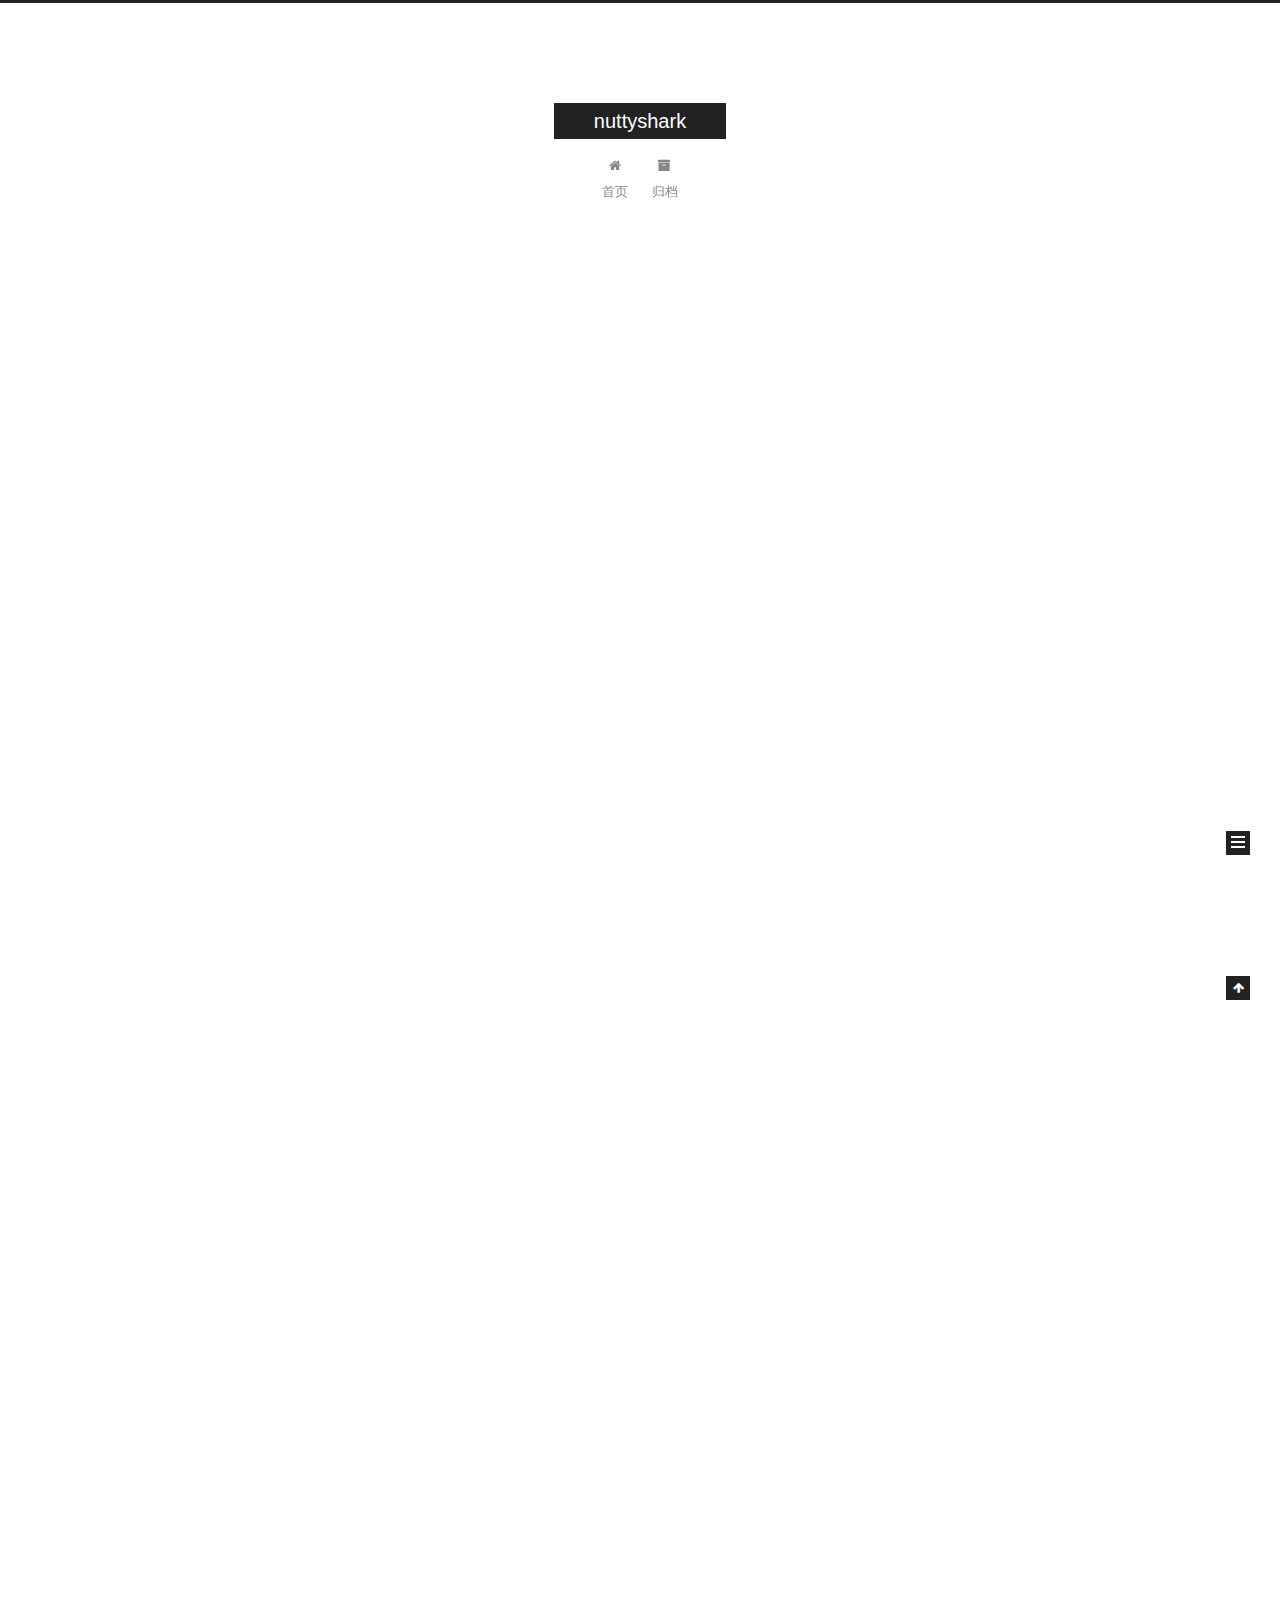
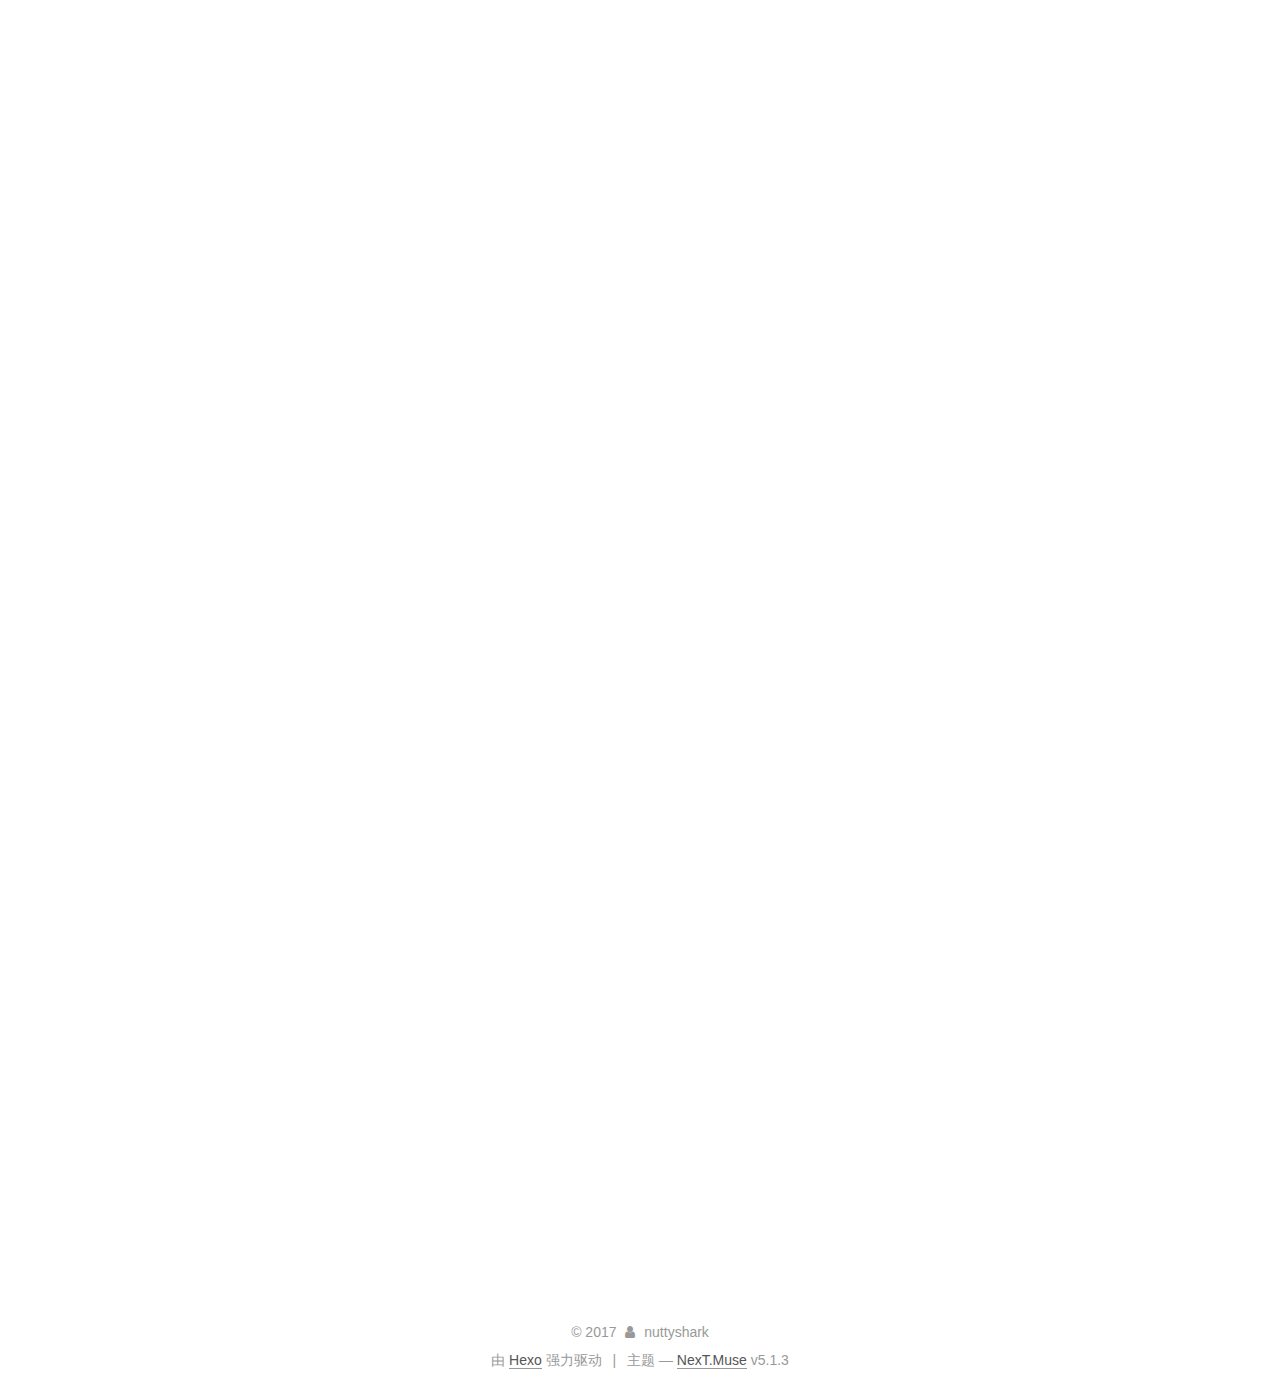
==== commit 919750e9: "Site updated: 2017-12-16 23:20:35" ====
--- a/index.html
+++ b/index.html
@@ -119,7 +119,15 @@
 
 
 
-
+<script>
+var _hmt = _hmt || [];
+(function() {
+  var hm = document.createElement("script");
+  hm.src = "https://hm.baidu.com/hm.js?ba46f59815b5aeb875d33540fa5a3f9b";
+  var s = document.getElementsByTagName("script")[0]; 
+  s.parentNode.insertBefore(hm, s);
+})();
+</script>
 
   <title>nuttyshark</title>
   
@@ -215,6 +223,146 @@
           <div id="content" class="content">
             
   <section id="posts" class="posts-expand">
+    
+      
+
+  
+
+  
+  
+  
+
+  <article class="post post-type-normal" itemscope itemtype="http://schema.org/Article">
+  
+  
+  
+  <div class="post-block">
+    <link itemprop="mainEntityOfPage" href="http://blog.clearso.com/2017/12/16/java组件-线程安全红黑树-(哈希环虚节点负载均衡场景,基于TreeMap源码/">
+
+    <span hidden itemprop="author" itemscope itemtype="http://schema.org/Person">
+      <meta itemprop="name" content="nuttyshark">
+      <meta itemprop="description" content="">
+      <meta itemprop="image" content="/images/avatar.gif">
+    </span>
+
+    <span hidden itemprop="publisher" itemscope itemtype="http://schema.org/Organization">
+      <meta itemprop="name" content="nuttyshark">
+    </span>
+
+    
+      <header class="post-header">
+
+        
+        
+          <h1 class="post-title" itemprop="name headline">
+                
+                <a class="post-title-link" href="/2017/12/16/java组件-线程安全红黑树-(哈希环虚节点负载均衡场景,基于TreeMap源码/" itemprop="url">java组件-线程安全红黑树(哈希环虚节点负载均衡场景,基于TreeMap源码)</a></h1>
+        
+
+        <div class="post-meta">
+          <span class="post-time">
+            
+              <span class="post-meta-item-icon">
+                <i class="fa fa-calendar-o"></i>
+              </span>
+              
+                <span class="post-meta-item-text">发表于</span>
+              
+              <time title="创建于" itemprop="dateCreated datePublished" datetime="2017-12-16T22:36:32+08:00">
+                2017-12-16
+              </time>
+            
+
+            
+
+            
+          </span>
+
+          
+
+          
+            
+          
+
+          
+          
+
+          
+
+          
+
+          
+
+        </div>
+      </header>
+    
+
+    
+    
+    
+    <div class="post-body" itemprop="articleBody">
+
+      
+      
+
+      
+        
+          
+            <p>在分布式系统构建中，不可避免会面临诸如小型MAP级K-V存储，客户端负载均衡算法动态实现等等需要高效查询的场景，本文以负载均衡算法为场景，进行红黑树微定制的实现。</p>
+<p>首先，列一下设计目标：</p>
+<ul>
+<li>一般来讲，客户端部分，红黑树实现应当在服务部分，所以线程安全是必须的，JAVA本身的TreeMap虽然是红黑树的实现，但却并不是线程安全的。</li>
+<li>负载均衡采用哈希环1:N虚节点查询方式[PS1.若不清楚见后文解释]，满足节点动态大量扩容调整并且避免雪崩的要求。</li>
+<li><p>数据存取、操作等主要Map操作与TreeMap兼容</p>
+<p>所以综合这些设计目标，优选的方案就是根据JAVA的TreeMap源码来进行必要的改造以满足我们的要求。TreeMap的源码可以在OpenJdk中看到，我使用的是OpenJdk 8。目录是”jdk\src\share\classes\java\util\TreeMap.java”</p>
+<blockquote>
+<p>eclipse中绑定rt.jar源码至jdk\src\share\classes\即可直接跳转]</p>
+</blockquote>
+</li>
+</ul>
+<p>浏览源码可以发现 2216 - 2405 为红黑树左右旋，插入后平衡，删除及删除后平衡操作，2048 - 2114 为内部节点实现（实现了Entry接口，并且加入了颜色属性），put、get、remove操作为基础操作可直接参看实现。类比实现采用依赖最小构造的方法，即根据需求引入最少的代码逐步构建。</p>
+<p>针对线程安全问题，由于信息变更次数很少，绝大多数为读操作，所以采用ReentrantReadWriteLock读写锁的方式可以很好的实现安全操作。接口上，还需要暴露一个边际查找接口edge，来完成左开右闭空间的左边界与右边界寻找（一般只使用左边界）。所以总体上写操作的暴露接口为put、remove操作，读操作的暴露接口为edge，采用实现一个静态代理方法的模式完成上锁与卸锁。</p>
+<p>具体实现可参考修改后代码（部分）<a href="https://github.com/nuttyshark/nuttyshark.github.io/blob/master/code/RBTree.java" target="_blank" rel="noopener">rbtree</a></p>
+<hr>
+<blockquote>
+<p>关于哈希环1:N虚节点负载均衡算法</p>
+</blockquote>
+<p>负载均衡常用的被动算法包括(加权)轮询法、(加权)随机法、哈希法等，但是这类算法在出现单点故障以及动态扩容的时候，都会面临新节点不能有效平均其他节点的负载以及分配不均以及单点压力瞬间增大引发的雪崩问题。这时候被动方案中比较简单的方案就是哈希环虚节点映射的模式了，下面举例说明。</p>
+<p>假设银行有4个柜台，门口有无数顾客，则虚节点的方式为每个顾客根据自己的身份证号、手机号、银行卡等唯一标识，生成一个1-100之间的数字，普通的哈希算法一般会说0-25到1号柜台，依次类推，但是突然1号柜台突然有事要请假半天，这时候由于原有算法并不能调整，所以自然变成了0-50号至2号柜台，所以服务压力就变成了2:1:1，这时候2号面临多一倍的用户不堪重负倒下了。。。0-75号又集中到了3号柜台，压力就变成了3:1，3号倒下的更快，这种现象就是雪崩了。。。那1：n虚节点的方式，是4个人分别随机领10个号，用户寻找不大于自己号的虚节点中最大的那个所对应的柜台，这样100个号就被分成了4 x N个号段，随机对应4个柜台，任意连续的两个都没有必然的次序关系。这样，任何一个柜台倒下，其他几个柜台的服务压力依旧是接近1:1:1的，同时引入新的柜台，也会得到近似1:1:1:1:1的服务配比，完美</p>
+
+          
+        
+      
+    </div>
+    
+    
+    
+
+    
+
+    
+
+    
+
+    <footer class="post-footer">
+      
+
+      
+
+      
+
+      
+      
+        <div class="post-eof"></div>
+      
+    </footer>
+  </div>
+  
+  
+  
+  </article>
+
+
     
       
 
@@ -405,7 +553,7 @@
               
                 <a href="/archives/">
               
-                  <span class="site-state-item-count">1</span>
+                  <span class="site-state-item-count">2</span>
                   <span class="site-state-item-name">日志</span>
                 </a>
               </div>
--- a/css/main.css
+++ b/css/main.css
@@ -1822,7 +1822,7 @@
   width: 4px;
   height: 4px;
   border-radius: 50%;
-  background: #ff8230;
+  background: #d2ffff;
 }
 .links-of-blogroll {
   font-size: 13px;
@@ -2659,3 +2659,6 @@
 .links-of-blogroll-inline .links-of-blogroll-item {
   display: inline-block;
 }
+p {
+  text-indent: 2em;
+}
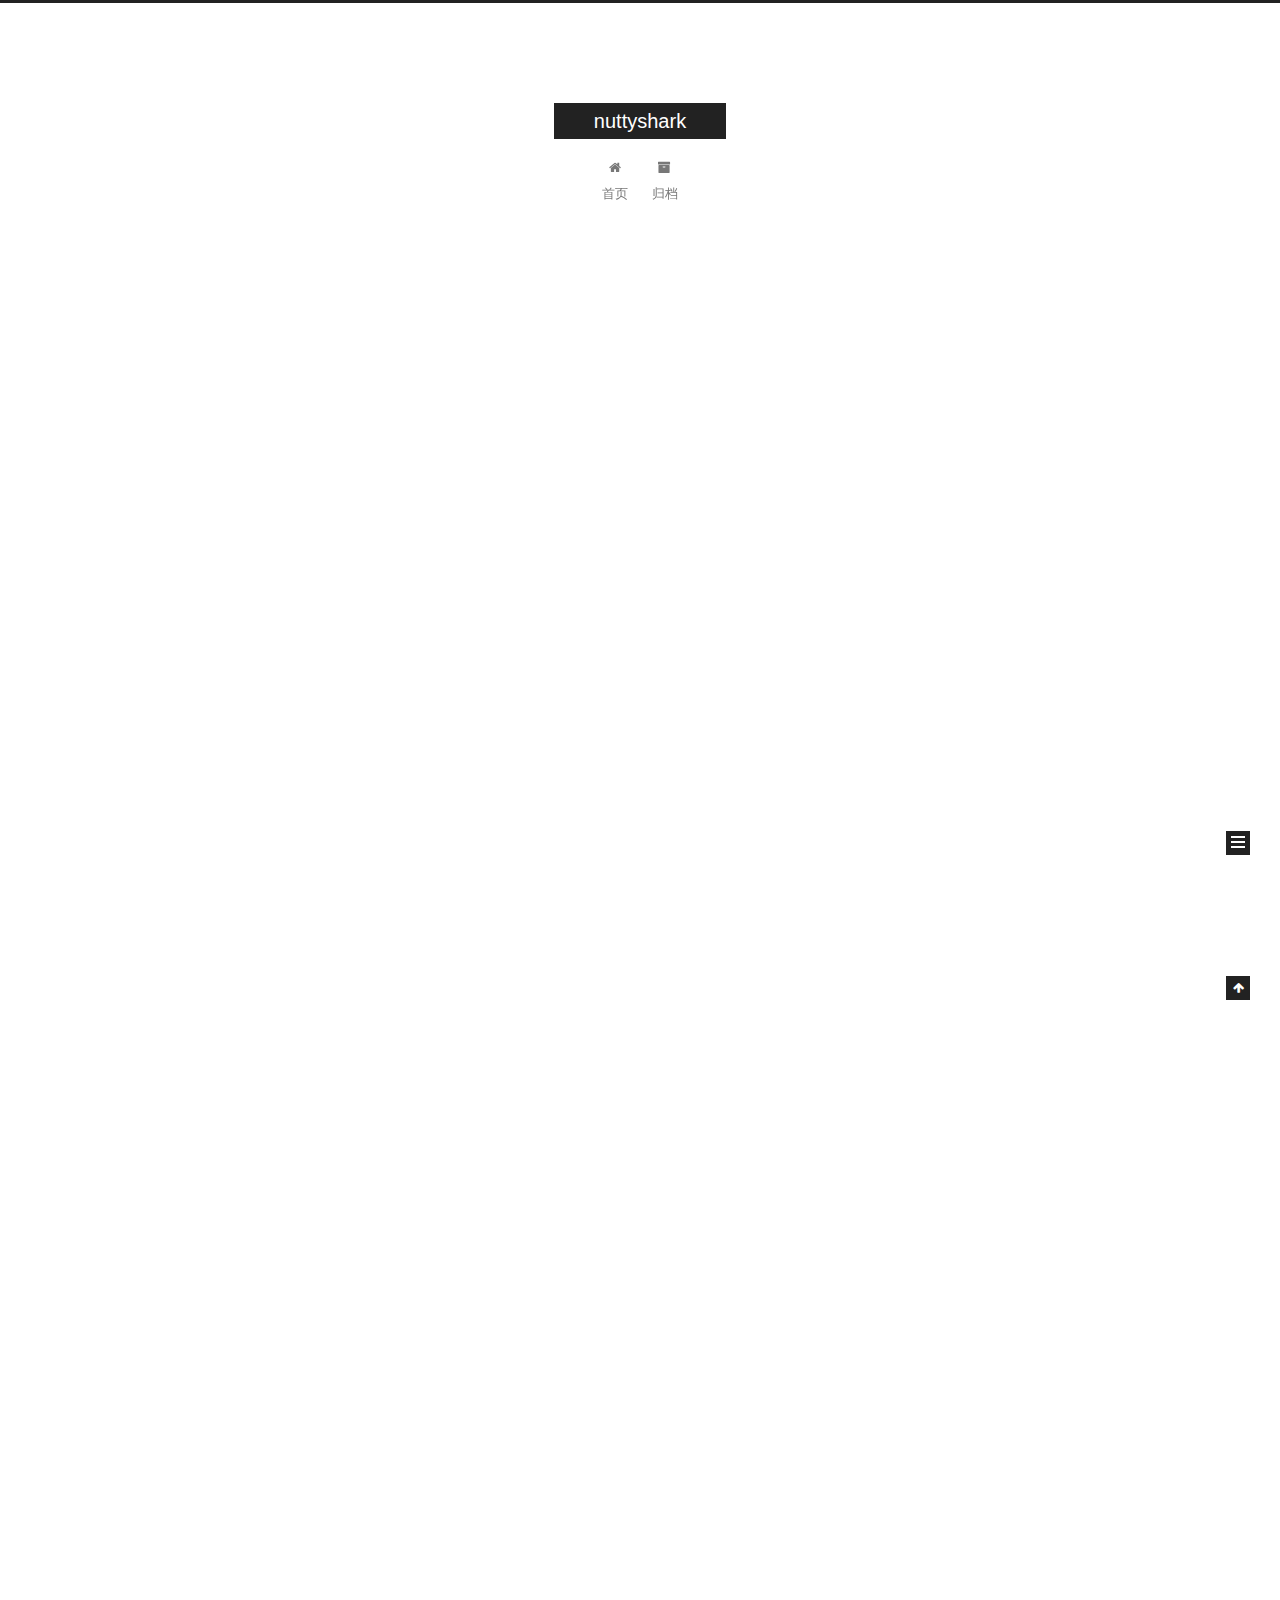
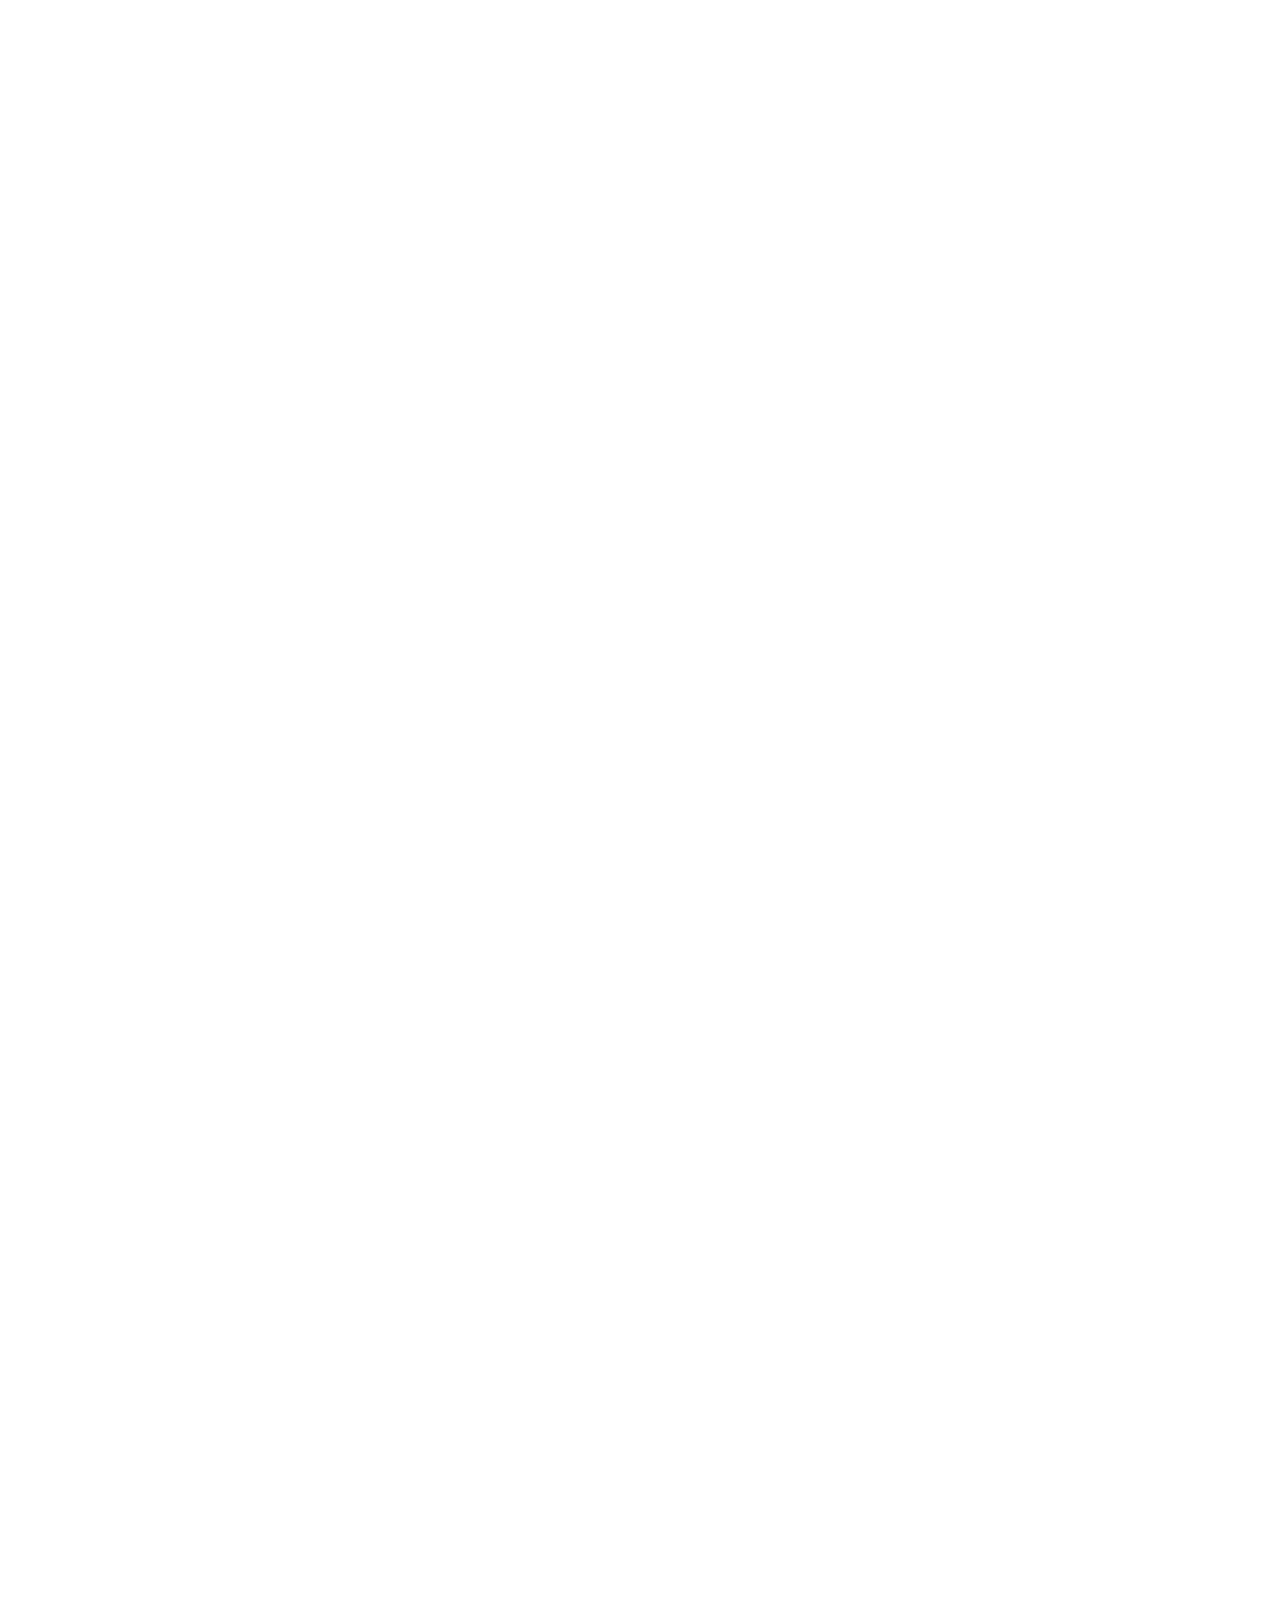
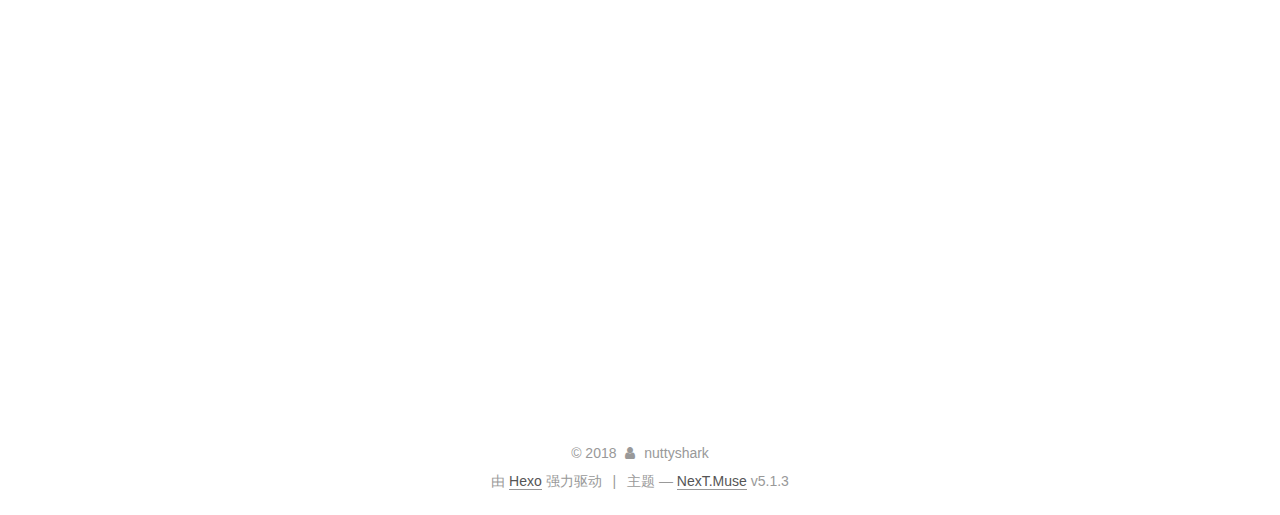
==== commit ebe95b42: "Site updated: 2018-03-18 12:36:24" ====
--- a/index.html
+++ b/index.html
@@ -223,6 +223,135 @@
           <div id="content" class="content">
             
   <section id="posts" class="posts-expand">
+    
+      
+
+  
+
+  
+  
+  
+
+  <article class="post post-type-normal" itemscope itemtype="http://schema.org/Article">
+  
+  
+  
+  <div class="post-block">
+    <link itemprop="mainEntityOfPage" href="http://blog.clearso.com/2018/03/18/给高考孩子们的鼓劲词/">
+
+    <span hidden itemprop="author" itemscope itemtype="http://schema.org/Person">
+      <meta itemprop="name" content="nuttyshark">
+      <meta itemprop="description" content="">
+      <meta itemprop="image" content="/images/avatar.gif">
+    </span>
+
+    <span hidden itemprop="publisher" itemscope itemtype="http://schema.org/Organization">
+      <meta itemprop="name" content="nuttyshark">
+    </span>
+
+    
+      <header class="post-header">
+
+        
+        
+          <h1 class="post-title" itemprop="name headline">
+                
+                <a class="post-title-link" href="/2018/03/18/给高考孩子们的鼓劲词/" itemprop="url">给高考孩子们的鼓劲词</a></h1>
+        
+
+        <div class="post-meta">
+          <span class="post-time">
+            
+              <span class="post-meta-item-icon">
+                <i class="fa fa-calendar-o"></i>
+              </span>
+              
+                <span class="post-meta-item-text">发表于</span>
+              
+              <time title="创建于" itemprop="dateCreated datePublished" datetime="2018-03-18T12:34:36+08:00">
+                2018-03-18
+              </time>
+            
+
+            
+
+            
+          </span>
+
+          
+
+          
+            
+          
+
+          
+          
+
+          
+
+          
+
+          
+
+        </div>
+      </header>
+    
+
+    
+    
+    
+    <div class="post-body" itemprop="articleBody">
+
+      
+      
+
+      
+        
+          
+            <p>逝者斯夫，踏丘壑之缘，运转乾坤。</p>
+<p>然人者善感，悔易，无悔难。</p>
+<p>梦中凌绝顶，挥千军万马不亦乐乎，</p>
+<p>醒时只身苍茫，奈何无处展鸿图！</p>
+<p>一坛烈酒下肚，杀入马蹄喧嚣，</p>
+<p>纵有千户不解，万夫不从，</p>
+<p>哪怕身无片甲，手无只刃，</p>
+<p>八十轮日月争辉后，</p>
+<p>定不愧称为壮士之名，</p>
+<p>无悔一生！</p>
+
+          
+        
+      
+    </div>
+    
+    
+    
+
+    
+
+    
+
+    
+
+    <footer class="post-footer">
+      
+
+      
+
+      
+
+      
+      
+        <div class="post-eof"></div>
+      
+    </footer>
+  </div>
+  
+  
+  
+  </article>
+
+
     
       
 
@@ -553,7 +682,7 @@
               
                 <a href="/archives/">
               
-                  <span class="site-state-item-count">2</span>
+                  <span class="site-state-item-count">3</span>
                   <span class="site-state-item-name">日志</span>
                 </a>
               </div>
@@ -605,7 +734,7 @@
 
     <footer id="footer" class="footer">
       <div class="footer-inner">
-        <div class="copyright">&copy; <span itemprop="copyrightYear">2017</span>
+        <div class="copyright">&copy; <span itemprop="copyrightYear">2018</span>
   <span class="with-love">
     <i class="fa fa-user"></i>
   </span>
--- a/css/main.css
+++ b/css/main.css
@@ -1822,7 +1822,7 @@
   width: 4px;
   height: 4px;
   border-radius: 50%;
-  background: #d2ffff;
+  background: #ffffaf;
 }
 .links-of-blogroll {
   font-size: 13px;
